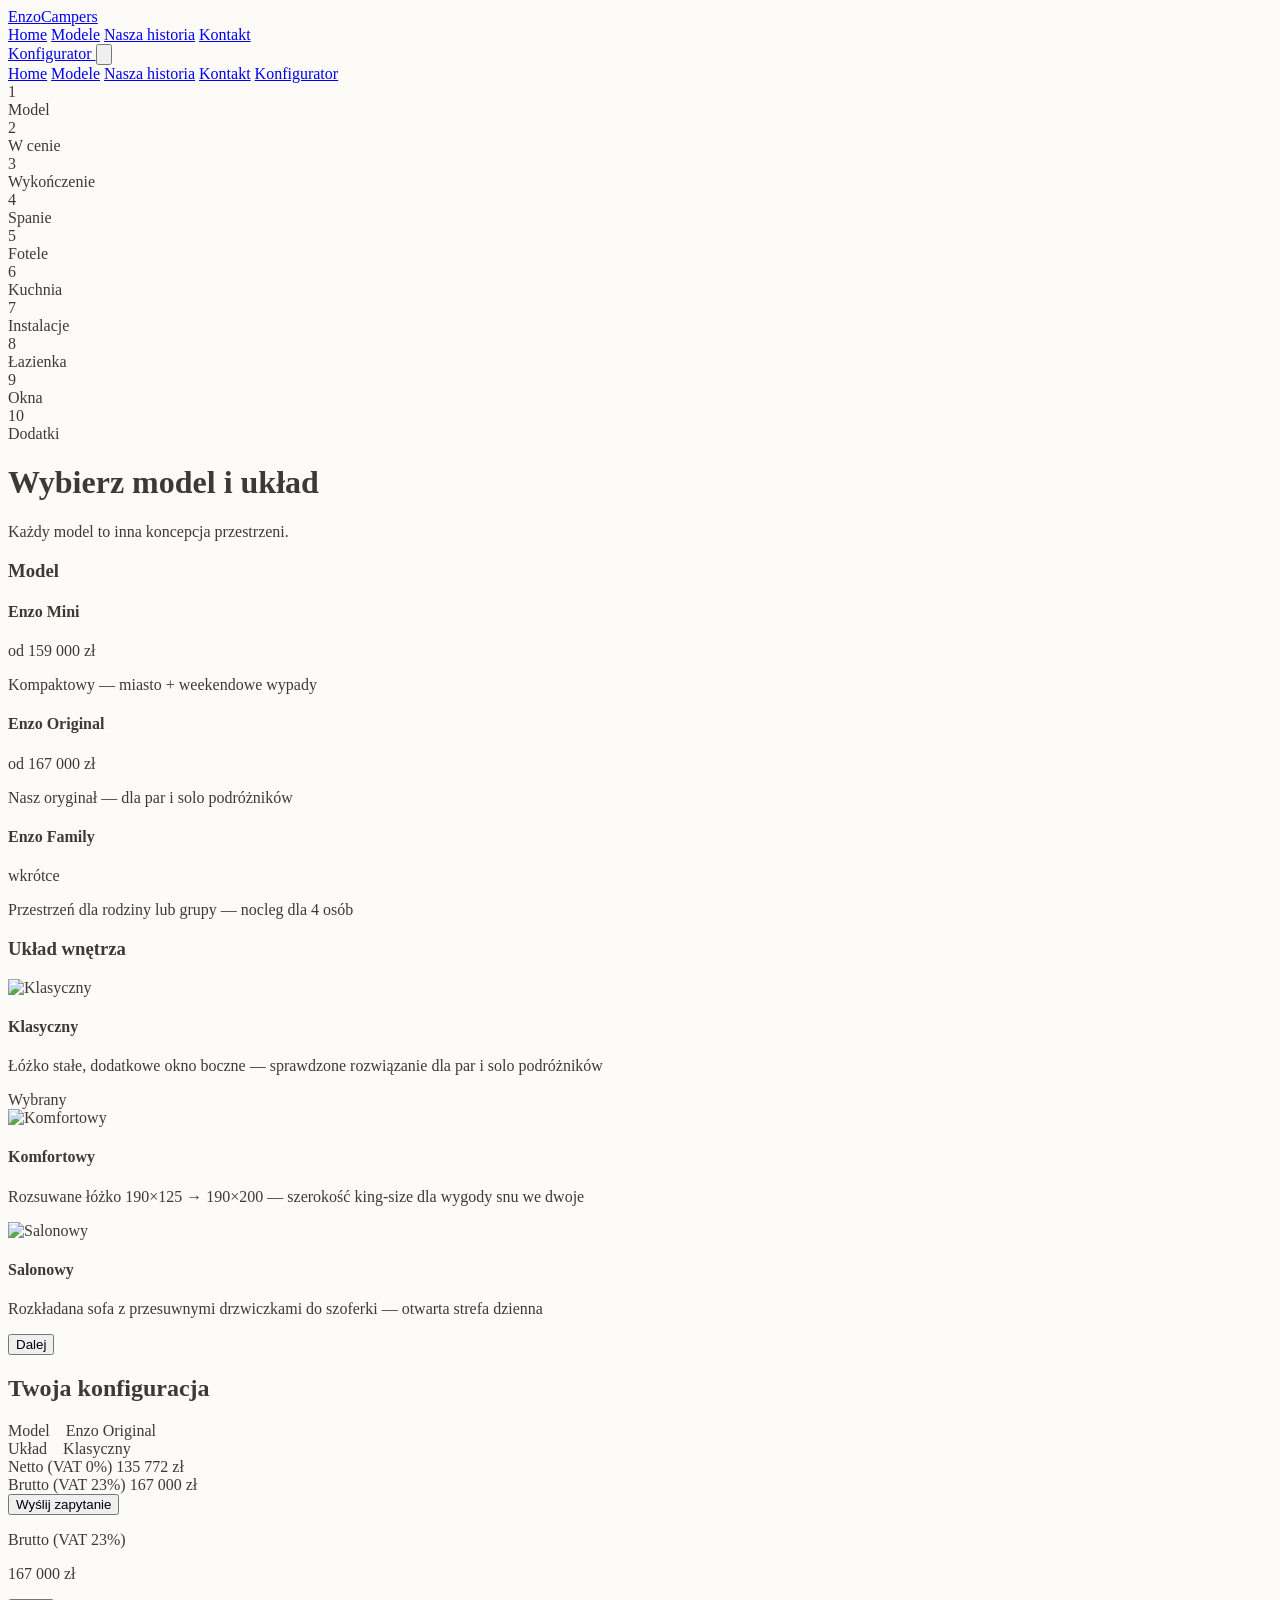
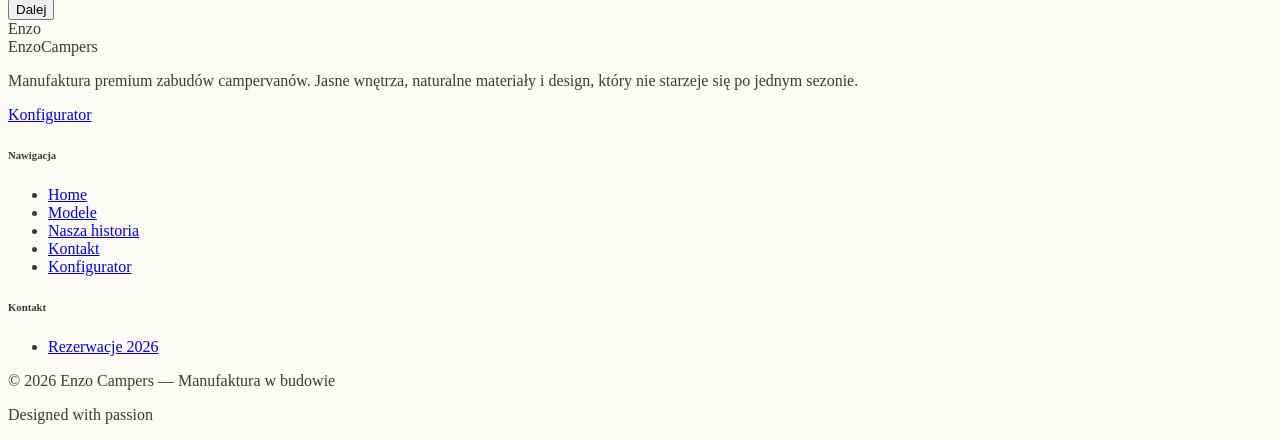
==== configurator.html @ ec0857f2 "Merge układ description into model info column, refine accessory copy Model cards restructure (model" ====
<!DOCTYPE html>
<html lang="pl">
<head>
    <meta charset="UTF-8">
    <meta name="viewport" content="width=device-width, initial-scale=1.0">
    <title>Konfigurator Enzo Campers</title>
    <script src="https://cdn.tailwindcss.com"></script>
    <link href="https://fonts.googleapis.com/css2?family=DM+Serif+Display:ital@0;1&family=Inter:wght@300;400;500&family=Cormorant+Garamond:ital,wght@0,300;0,400;1,300&display=swap" rel="stylesheet">
    <script>
        tailwind.config = {
            theme: {
                extend: {
                    fontFamily: {
                        sans: ['Inter', 'sans-serif'],
                        display: ['DM Serif Display', 'serif'],
                        serif: ['Cormorant Garamond', 'serif'],
                    },
                    colors: {
                        brand: {
                            ebony: '#3D3A36',
                            brass: '#C4A46B',
                            ivory: '#FDFBF7',
                            linen: '#F0E8DD',
                            sage: '#B5C4B1',
                            blush: '#E8CFC4',
                            peach: '#F2D9C7',
                            lavender: '#C9BDD4',
                            wood: '#7A6B5A',
                            sand: '#F5EDE3',
                            mist: '#E2D8CC',
                            white: '#FFFFFF',
                            oak: '#CBA55A',
                            walnut: '#3D3830',
                            butter: '#E8D5A3',
                            teal: '#3D9E90',
                            stone: '#D9CEB8',
                            taupe: '#998B7B',
                            cement: '#E5E0DA'
                        }
                    }
                }
            }
        }
    </script>
    <style>
        html { scroll-behavior: smooth; }
        body {
            background-color: #FDFBF7;
            color: #3D3A36;
        }
        [id^="summary-row-"] {
            gap: 1rem;
            align-items: baseline;
        }
        [id^="summary-row-"] > span:first-child {
            flex-shrink: 0;
            max-width: 9rem;
        }
        [id^="summary-row-"] > span:last-child {
            text-align: right;
        }
        .hero-gradient {
            background: radial-gradient(circle at 50% 45%, #FDFBF7 0%, #F0E8DD 100%);
        }
        ::-webkit-scrollbar { width: 6px; }
        ::-webkit-scrollbar-track { background: #FDFBF7; }
        ::-webkit-scrollbar-thumb { background: #C4A46B; border-radius: 10px; }
        .no-scrollbar::-webkit-scrollbar { display: none; }
        .no-scrollbar { -ms-overflow-style: none; scrollbar-width: none; }
        .step-transition { transition: all 0.3s ease-in-out; }

        /* Nav link animated underline */
        .nav-link { position: relative; }
        .nav-link::after {
            content: '';
            position: absolute;
            bottom: -4px;
            left: 50%;
            width: 0;
            height: 1px;
            background: #C4A46B;
            transition: width 0.3s ease, left 0.3s ease;
        }
        .nav-link:hover::after {
            width: 100%;
            left: 0;
        }

        /* Navbar scroll shrink */
        header { transition: padding 0.4s ease, background 0.4s ease, box-shadow 0.4s ease; }
        .nav-scrolled {
            padding-top: 1rem !important;
            padding-bottom: 1rem !important;
            background: rgba(253,251,247,0.97) !important;
            backdrop-filter: blur(12px);
            box-shadow: 0 4px 30px rgba(61,58,54,0.04);
        }

        /* Button shine sweep */
        .btn-shine {
            position: relative;
            overflow: hidden;
        }
        .btn-shine::before {
            content: '';
            position: absolute;
            top: 0;
            left: -100%;
            width: 100%;
            height: 100%;
            background: linear-gradient(90deg, transparent, rgba(196,164,107,0.18), transparent);
            transition: left 0.5s ease;
        }
        .btn-shine:hover::before {
            left: 100%;
        }

        /* Step content transition - enhanced */
        .step-fade-in {
            animation: stepFadeIn 0.4s cubic-bezier(.2,.8,.2,1) forwards;
        }
        @keyframes stepFadeIn {
            from { opacity: 0; transform: translateY(12px); }
            to { opacity: 1; transform: translateY(0); }
        }

        /* Option card hover effect */
        .option-card {
            transition: all 0.3s cubic-bezier(.2,.8,.2,1);
        }
        .option-card:not(.cursor-not-allowed):hover {
            transform: translateY(-3px);
            box-shadow: 0 12px 24px rgba(61,58,54,0.04);
        }

        /* Summary panel slide in */
        @keyframes slideInRight {
            from { opacity: 0; transform: translateX(20px); }
            to { opacity: 1; transform: translateX(0); }
        }
        .summary-animate {
            animation: slideInRight 0.6s cubic-bezier(.2,.8,.2,1) 0.3s both;
        }

        /* Price update pulse */
        @keyframes pricePulse {
            0% { transform: scale(1); }
            50% { transform: scale(1.05); color: #C4A46B; }
            100% { transform: scale(1); }
        }
        .price-updated {
            animation: pricePulse 0.4s ease;
        }

        /* Step indicator animation */
        .step-dot {
            transition: all 0.3s ease;
        }
    </style>
</head>
<body class="min-h-screen flex flex-col antialiased">

    <!-- Nawigacja -->
    <header class="w-full px-4 md:px-12 py-4 md:py-8 flex justify-between items-center border-b border-brand-ebony/10 sticky top-0 bg-brand-ivory/90 backdrop-blur-md z-[100]">
        <a href="index.html" class="text-2xl md:text-3xl font-display font-medium tracking-[0.2em] uppercase">
            Enzo<span class="opacity-40 font-light">Campers</span>
        </a>
        <nav class="hidden md:flex gap-12 text-[10px] tracking-[0.3em] font-medium uppercase opacity-80">
            <a href="index.html" class="nav-link hover:text-brand-brass transition-colors">Home</a>
            <a href="models.html" class="nav-link hover:text-brand-brass transition-colors">Modele</a>
            <a href="nasza-historia.html" class="nav-link hover:text-brand-brass transition-colors">Nasza historia</a>
            <a href="kontakt.html" class="nav-link hover:text-brand-brass transition-colors">Kontakt</a>
        </nav>
        <div class="flex items-center gap-4">
            <a href="configurator.html" class="hidden md:inline-block bg-brand-ivory text-brand-ebony border border-brand-mist text-[10px] tracking-[0.2em] uppercase px-8 py-4 hover:bg-brand-sand transition-all duration-300 rounded-full">
                Konfigurator
            </a>
            <button onclick="document.getElementById('mobile-menu').classList.toggle('hidden')" class="md:hidden w-10 h-10 flex items-center justify-center">
                <svg class="w-6 h-6" fill="none" stroke="currentColor" viewBox="0 0 24 24"><path stroke-linecap="round" stroke-linejoin="round" stroke-width="1.5" d="M4 6h16M4 12h16M4 18h16"/></svg>
            </button>
        </div>
    </header>
    <div id="mobile-menu" class="hidden md:hidden fixed top-[56px] left-0 w-full bg-brand-ivory/98 backdrop-blur-md border-b border-brand-ebony/10 z-[99] px-4 py-6 space-y-4">
        <a href="index.html" class="block text-sm font-medium uppercase tracking-widest py-2 hover:text-brand-brass transition-colors">Home</a>
        <a href="models.html" class="block text-sm font-medium uppercase tracking-widest py-2 hover:text-brand-brass transition-colors">Modele</a>
        <a href="nasza-historia.html" class="block text-sm font-medium uppercase tracking-widest py-2 hover:text-brand-brass transition-colors">Nasza historia</a>
        <a href="kontakt.html" class="block text-sm font-medium uppercase tracking-widest py-2 hover:text-brand-brass transition-colors">Kontakt</a>
        <a href="configurator.html" class="block text-sm font-medium uppercase tracking-widest py-3 mt-2 text-center bg-brand-brass text-white">Konfigurator</a>
    </div>

    <!-- Główna zawartość -->
    <div class="bg-brand-sand/40 flex-1">
    <main class="max-w-7xl mx-auto w-full px-4 md:px-8 py-8 md:py-16 grid grid-cols-1 lg:grid-cols-12 gap-8 lg:gap-16 pb-24 lg:pb-16">
        
        <!-- Lewa kolumna: Formularz -->
        <div class="lg:col-span-8">
            
            <!-- Wskaźniki kroków -->
            <div id="steps-header" class="flex items-center text-[11px] uppercase tracking-widest font-medium text-brand-ebony/35 mb-12 overflow-x-auto no-scrollbar pb-2 whitespace-nowrap">
                <!-- Generowane przez JS -->
            </div>

            <!-- Kontent kroku -->
            <div id="step-content" class="step-transition">
                <!-- Generowane przez JS -->
            </div>

            <!-- Przyciski nawigacji -->
            <div class="mt-12 flex gap-4">
                <button id="prevBtn" onclick="prevStep()" class="hidden border border-brand-ebony/15 text-brand-ebony px-8 py-4 text-[10px] uppercase tracking-widest font-medium hover:border-brand-brass hover:text-brand-brass transition-all rounded-full">
                    Wstecz
                </button>
                <button id="nextBtn" onclick="nextStep()" class="bg-brand-ivory hover:bg-brand-sand text-brand-ebony border border-brand-mist px-8 py-4 text-[10px] uppercase tracking-widest font-medium transition-all duration-300 flex items-center gap-2 rounded-full">
                    Dalej
                    <svg xmlns="http://www.w3.org/2000/svg" class="h-4 w-4" fill="none" viewBox="0 0 24 24" stroke="currentColor"><path stroke-linecap="round" stroke-linejoin="round" stroke-width="2" d="M17 8l4 4m0 0l-4 4m4-4H3" /></svg>
                </button>
            </div>
        </div>

        <!-- Prawa kolumna: Podsumowanie -->
        <div class="lg:col-span-4">
            <div class="bg-white p-8 border border-brand-ebony/10 sticky top-32 summary-animate rounded-2xl">
                <h2 class="text-3xl font-display uppercase mb-6">Twoja konfiguracja</h2>
                
                <div class="space-y-4 text-sm mb-6 border-b border-brand-ebony/10 pb-6">
                    <div class="flex justify-between" id="summary-row-model">
                        <span class="text-brand-ebony/60">Model</span>
                        <span class="font-medium text-brand-ebony" id="summary-model-name">-</span>
                    </div>
                    <div class="flex justify-between" id="summary-row-layout">
                        <span class="text-brand-ebony/60">Układ</span>
                        <span class="font-medium text-brand-ebony" id="summary-layout-name">-</span>
                    </div>
                    <div class="flex justify-between" id="summary-row-finish">
                        <span class="text-brand-ebony/60">Wykończenie</span>
                        <span class="font-medium text-brand-ebony" id="summary-finish-name">-</span>
                    </div>
                    <div class="flex justify-between" id="summary-row-bed">
                        <span class="text-brand-ebony/60">Spanie</span>
                        <span class="font-medium text-brand-ebony" id="summary-beds-type">-</span>
                    </div>
                    <div class="flex justify-between" id="summary-row-seat">
                        <span class="text-brand-ebony/60">Fotele</span>
                        <span class="font-medium text-brand-ebony" id="summary-seats-type">-</span>
                    </div>
                    <div class="flex justify-between" id="summary-row-countertop">
                        <span class="text-brand-ebony/60">Blat</span>
                        <span class="font-medium text-brand-ebony" id="summary-countertop-type">-</span>
                    </div>
                    <div class="flex justify-between" id="summary-row-kitchen">
                        <span class="text-brand-ebony/60">Płyta</span>
                        <span class="font-medium text-brand-ebony" id="summary-kitchen-type">-</span>
                    </div>
                    <div class="flex justify-between" id="summary-row-oven">
                        <span class="text-brand-ebony/60">Piekarnik</span>
                        <span class="font-medium text-brand-ebony" id="summary-oven-type">-</span>
                    </div>
                    <div class="flex justify-between" id="summary-row-battery">
                        <span class="text-brand-ebony/60">Akumulator</span>
                        <span class="font-medium text-brand-ebony" id="summary-battery-type">-</span>
                    </div>
                    <div class="flex justify-between" id="summary-row-inverter">
                        <span class="text-brand-ebony/60">Przetwornica</span>
                        <span class="font-medium text-brand-ebony" id="summary-inverter-type">-</span>
                    </div>
                    <div class="flex justify-between" id="summary-row-monitoring">
                        <span class="text-brand-ebony/60">Monitoring</span>
                        <span class="font-medium text-brand-ebony" id="summary-monitoring-type">-</span>
                    </div>
                    <div class="flex justify-between" id="summary-row-solar">
                        <span class="text-brand-ebony/60">Solar</span>
                        <span class="font-medium text-brand-ebony" id="summary-solar-type">-</span>
                    </div>
                    <div class="flex justify-between" id="summary-row-heating">
                        <span class="text-brand-ebony/60">Ogrzewanie</span>
                        <span class="font-medium text-brand-ebony" id="summary-heating-type">-</span>
                    </div>
                    <div class="flex justify-between" id="summary-row-gas">
                        <span class="text-brand-ebony/60">Instalacja gazowa</span>
                        <span class="font-medium text-brand-ebony" id="summary-gas-type">-</span>
                    </div>
                    <div class="flex justify-between" id="summary-row-bathroom-finish">
                        <span class="text-brand-ebony/60">Wykończenie łazienki</span>
                        <span class="font-medium text-brand-ebony" id="summary-bathroom-finish-type">-</span>
                    </div>
                    <div class="flex justify-between" id="summary-row-toilet">
                        <span class="text-brand-ebony/60">Toaleta</span>
                        <span class="font-medium text-brand-ebony" id="summary-toilet-type">-</span>
                    </div>
                    <div class="flex justify-between" id="summary-row-shower">
                        <span class="text-brand-ebony/60">Prysznic</span>
                        <span class="font-medium text-brand-ebony" id="summary-shower-type">-</span>
                    </div>
                    <div class="flex justify-between" id="summary-row-window">
                        <span class="text-brand-ebony/60">Okna</span>
                        <span class="font-medium text-brand-ebony" id="summary-window-type">-</span>
                    </div>
                    <div class="flex justify-between" id="summary-row-sidestep">
                        <span class="text-brand-ebony/60">Stopień boczny</span>
                        <span class="font-medium text-brand-ebony" id="summary-sidestep-type">-</span>
                    </div>
                    <div class="flex justify-between" id="summary-row-roofterrace">
                        <span class="text-brand-ebony/60">Taras dachowy</span>
                        <span class="font-medium text-brand-ebony" id="summary-roofterrace-type">-</span>
                    </div>
                </div>

                <div class="space-y-3 mb-8">
                    <div class="flex justify-between text-sm">
                        <span class="text-brand-ebony/60">Netto (VAT 0%)</span>
                        <span class="font-medium text-brand-ebony" id="summary-netto">0 zł</span>
                    </div>
                    <div class="flex justify-between text-lg font-bold text-brand-brass">
                        <span>Brutto (VAT 23%)</span>
                        <span id="summary-brutto">0 zł</span>
                    </div>
                </div>

                <button onclick="alert('Dziękujemy! Otrzymaliśmy Twoją konfigurację.')" class="btn-shine w-full bg-brand-ivory hover:bg-brand-sand text-brand-ebony border border-brand-mist py-4 text-[10px] uppercase tracking-widest font-medium transition-all duration-300 rounded-full">
                    Wyślij zapytanie
                </button>
            </div>
        </div>

    </main>
    </div>

    <!-- Mobilny pasek ceny -->
    <div class="lg:hidden fixed bottom-0 left-0 w-full bg-white border-t border-brand-ebony/10 px-4 py-3 flex justify-between items-center z-50 rounded-t-2xl">
        <div>
            <p class="text-[9px] uppercase tracking-widest text-brand-ebony/50">Brutto (VAT 23%)</p>
            <p class="font-display text-xl text-brand-brass" id="mobile-brutto">0 zł</p>
        </div>
        <button id="mobileActionBtn" onclick="mobileAction()" class="btn-shine bg-brand-brass text-brand-ebony px-6 py-3 text-[9px] uppercase tracking-widest font-bold rounded-full">
            Dalej
        </button>
    </div>

    <footer class="bg-brand-sage/30 text-brand-ebony py-12 md:py-24 px-6 md:px-12 relative overflow-hidden">
        <div class="absolute inset-0 opacity-[0.03]">
            <div class="absolute bottom-0 right-0 font-display text-[18vw] uppercase select-none leading-none translate-x-[10%] translate-y-[20%]">Enzo</div>
        </div>
        <div class="max-w-7xl mx-auto relative z-10">
            <div class="grid grid-cols-1 md:grid-cols-12 gap-8 md:gap-16 pb-10 md:pb-16 border-b border-brand-ebony/10">
                <div class="md:col-span-5">
                    <div class="text-4xl font-display font-medium tracking-[0.15em] uppercase mb-6">Enzo<span class="opacity-30 font-light">Campers</span></div>
                    <p class="text-sm text-brand-ebony/50 font-light leading-relaxed max-w-sm mb-8">
                        Manufaktura premium zabudów campervanów. Jasne wnętrza, naturalne materiały i design, który nie starzeje się po jednym sezonie.
                    </p>
                    <a href="configurator.html" class="btn-shine inline-block bg-brand-brass text-brand-ebony px-8 py-3 text-[10px] uppercase tracking-[0.2em] font-bold hover:bg-brand-brass/85 transition-all">
                        Konfigurator
                    </a>
                </div>
                <div class="md:col-span-3 md:col-start-7">
                    <h6 class="text-[10px] font-bold uppercase tracking-[0.3em] mb-8 text-brand-brass">Nawigacja</h6>
                    <ul class="space-y-4 text-sm font-light">
                        <li><a href="index.html" class="text-brand-ebony/60 hover:text-brand-brass transition-colors">Home</a></li>
                        <li><a href="models.html" class="text-brand-ebony/60 hover:text-brand-brass transition-colors">Modele</a></li>
                        <li><a href="nasza-historia.html" class="text-brand-ebony/60 hover:text-brand-brass transition-colors">Nasza historia</a></li>
                        <li><a href="kontakt.html" class="text-brand-ebony/60 hover:text-brand-brass transition-colors">Kontakt</a></li>
                        <li><a href="configurator.html" class="text-brand-ebony/60 hover:text-brand-brass transition-colors">Konfigurator</a></li>
                    </ul>
                </div>
                <div class="md:col-span-3">
                    <h6 class="text-[10px] font-bold uppercase tracking-[0.3em] mb-8 text-brand-brass">Kontakt</h6>
                    <ul class="space-y-4 text-sm font-light">
                        <li><a href="configurator.html" class="text-brand-ebony/60 hover:text-brand-brass transition-colors">Rezerwacje 2026</a></li>
                    </ul>
                </div>
            </div>
            <div class="flex flex-col md:flex-row justify-between items-center pt-10 gap-4">
                <p class="text-[10px] uppercase tracking-[0.3em] text-brand-ebony/30">&copy; 2026 Enzo Campers — Manufaktura w budowie</p>
                <p class="text-[10px] uppercase tracking-[0.3em] text-brand-ebony/20">Designed with passion</p>
            </div>
        </div>
    </footer>

    <script>
        const steps = [
            { id: 1, name: 'Model' },
            { id: 2, name: 'W cenie' },
            { id: 3, name: 'Wykończenie' },
            { id: 4, name: 'Spanie' },
            { id: 5, name: 'Fotele' },
            { id: 6, name: 'Kuchnia' },
            { id: 7, name: 'Instalacje' },
            { id: 8, name: 'Łazienka' },
            { id: 9, name: 'Okna' },
            { id: 10, name: 'Dodatki' }
        ];

        const configData = {
            models: [
                { id: 'mini', name: 'Enzo Mini', price: 159000, available: true, desc: 'Kompaktowy — miasto + weekendowe wypady' },
                { id: 'original', name: 'Enzo Original', price: 167000, available: true, desc: 'Nasz oryginał — dla par i solo podróżników' },
                { id: 'family', name: 'Enzo Family', price: 199000, available: false, desc: 'Przestrzeń dla rodziny lub grupy — nocleg dla 4 osób' }
            ],
            layouts: {
                original: [
                    { id: 'original-a', name: 'Klasyczny', desc: 'Łóżko stałe, dodatkowe okno boczne — sprawdzone rozwiązanie dla par i solo podróżników', img: 'https://placehold.co/600x400/F5EDE3/3D3A36?text=Original+A',
                      sleepingTitle: 'Łóżko stałe 190×125',
                      sleepingDesc: 'Stałe łóżko z tyłu vana. Pod stelażem miejsce bagażowe. Sprawdzone rozwiązanie dla pary lub solo — bez konieczności rozkładania na noc.',
                      seats: {
                          mode: 'choice',
                          factory: {
                              title: 'Oryginalne — 1 fotel + ławka (3 miejsca)',
                              desc: 'Oryginalny fotel kierowcy plus ławka dla 2 pasażerów. Konfiguracja seryjna, 3 miejsca do jazdy.'
                          },
                          premium: {
                              title: 'Premium — 2 fotele (2 miejsca)',
                              desc: 'Wyjmujemy ławkę i wstawiamy fotel Premium. Fotel kierowcy + fotel pasażera z pięknym wykończeniem. 2 miejsca do jazdy.',
                              price: 7000
                          }
                      } },
                    { id: 'original-b', name: 'Komfortowy', desc: 'Rozsuwane łóżko 190×125 → 190×200 — szerokość king-size dla wygody snu we dwoje', img: 'https://placehold.co/600x400/F5EDE3/3D3A36?text=Original+B',
                      sleepingTitle: 'Rozsuwane łóżko 190×125 → 190×200',
                      sleepingDesc: 'W dzień zwężone do 125 cm — więcej miejsca w środku vana. Na noc rozsuwane do 200 cm — szerokość king-size dla wygody snu we dwoje.',
                      seats: {
                          mode: 'choice',
                          factory: {
                              title: 'Oryginalne — 1 fotel + ławka (3 miejsca)',
                              desc: 'Oryginalny fotel kierowcy plus ławka dla 2 pasażerów. Konfiguracja seryjna, 3 miejsca do jazdy.'
                          },
                          premium: {
                              title: 'Premium — 2 fotele (2 miejsca)',
                              desc: 'Wyjmujemy ławkę i wstawiamy fotel Premium. Fotel kierowcy + fotel pasażera z pięknym wykończeniem. 2 miejsca do jazdy.',
                              price: 7000
                          }
                      } },
                    { id: 'original-c', name: 'Salonowy', desc: 'Rozkładana sofa z przesuwnymi drzwiczkami do szoferki — otwarta strefa dzienna', img: 'https://placehold.co/600x400/F5EDE3/3D3A36?text=Original+C',
                      sleepingTitle: 'Sofa-łóżko rozkładana',
                      sleepingDesc: 'W dzień sofa z jadalnią, na noc rozkłada się w łóżko. Otwarta strefa dzienna dzięki przesuwnym drzwiczkom do szoferki.',
                      seats: {
                          mode: 'fixed',
                          title: '2 fotele obracane (2 miejsca)',
                          desc: 'Ze względu na przesuwne drzwiczki do szoferki — 2 fotele obracane z pięknym wykończeniem. Otwarta strefa dzienna, bez opcji ławki.'
                      } }
                ],
                family: [
                    { id: 'family-a', name: 'Rodzinny', desc: 'Obracane fotele kabiny + 2 dodatkowe z pasami, sofa ze stolikiem → łóżko na noc, dachowy namiot z materacem — sypiają 4 osoby', img: 'https://placehold.co/600x400/F5EDE3/3D3A36?text=Family+Rodzinny',
                      sleepingTitle: 'Sofa-łóżko + dachowy namiot (4 osoby)',
                      sleepingDesc: 'Wewnątrz: sofa ze stolikiem → łóżko dwuosobowe na noc. Na dachu: otwierany namiot z materacem dla 2 osób. Łącznie 4 miejsca do spania.',
                      seats: {
                          mode: 'fixed',
                          title: '2 obracane + 2 pasażerskie (4 miejsca)',
                          desc: '2 fotele obracane w kabinie z pięknym wykończeniem + 2 dodatkowe fotele pasażerskie z pasami w części hotelowej. Łącznie 4 miejsca do jazdy.'
                      } }
                ],
                mini: [
                    { id: 'mini-a', name: 'Kompakt', desc: 'Sofa-łóżko + otwarta strefa dzienna z przejściem do szoferki — optymalny rozkład na krótszej bazie L2H2', img: 'https://placehold.co/600x400/F5EDE3/3D3A36?text=Mini+Kompakt',
                      sleepingTitle: 'Sofa-łóżko rozkładana',
                      sleepingDesc: 'W dzień sofa z jadalnią, na noc rozkłada się w łóżko. Kompaktowa konfiguracja dobrze wykorzystująca krótszą bazę vana.',
                      seats: {
                          mode: 'fixed',
                          title: '2 fotele obracane (2 miejsca)',
                          desc: 'Ze względu na przejście z szoferki do części hotelowej — 2 fotele obracane z pięknym wykończeniem. Otwarta strefa dzienna.'
                      } }
                ]
            },
            finishes: [
                { id: 'standard', name: 'Standardowe', price: 0, available: true, label: '(w cenie)',
                  features: [
                      'Blat laminowany HPL 15mm',
                      'Kran ścienny i zlewozmywak nakładany',
                      'Łazienka: ściany malowane + główna ściana z płyty wieloformatowej, toaleta kompostująca Trelino Timber M',
                      'LiFePO4 200Ah + Multiplus 1600VA',
                      'MPPT 30 + Orion XS 50A + Smart Shunt',
                      'Panele solarne 220W',
                      'Ogrzewanie Autoterm Air 2D + Comfort Control',
                      'Bojler gazowy Truma BGF 10',
                      'Butla GasBank Duo 11 kg (lekka stal) + reduktor GOK DriveOne',
                      'Płyta gazowa Thetford Topline 922',
                      'Wskaźniki wody Votronic (czysta + brudna)',
                      'Zewnętrzna lampa LED wejściowa',
                      'Zewnętrzne gniazdo 230V CEE'
                  ] },
                { id: 'luxury', name: 'Luksusowe', price: 0, available: true, label: 'zestaw premium',
                  features: [
                      'Blat kompaktowy HPL 12mm',
                      'Kran ścienny i zlewozmywak podwieszany',
                      'Łazienka: mikrocement (brodzik + 3 ściany) + główna ściana z płyty wieloformatowej, toaleta kompostująca Trelino Timber M',
                      'LiFePO4 400Ah + Multiplus 3000VA',
                      'MPPT 50 + Orion XS 50A + Victron Lynx Distributor',
                      'Panele solarne 440W',
                      'Truma Combi D4 (grzanie + ciepła woda)',
                      'Butla GasBank Duo 11 kg (kompozyt) + reduktor GOK DriveOne',
                      'Płyta gazowa pod szkłem Dynaxo DynaCook X2 mini',
                      'Piekarnik Thetford Duplex',
                      'Monitoring Victron Cerbo GX + GX Touch 50 (baterie, panele, poziomy wody)',
                      'Zewnętrzna lampa LED wejściowa',
                      'Zewnętrzne gniazdo 230V CEE'
                  ] }
            ],
            kitchens: [
                { id: 'thetford', name: 'Płyta gazowa Thetford Topline 922', price: 0, available: true, label: '(w cenie)' },
                { id: 'dynacook', name: 'Płyta gazowa pod szkłem Dynaxo DynaCook X2 mini', price: 3000, available: true, label: '(+ 3 000 zł)' },
                { id: 'induction', name: 'Płyta indukcyjna Dometic CVI1525 (2 palniki, bez gazu)', price: 1500, available: true, label: '(+ 1 500 zł)' }
            ],
            ovens: [
                { id: 'none', name: 'Bez piekarnika', price: 0, available: true, label: '(w cenie)' },
                { id: 'thetford_duplex', name: 'Piekarnik Thetford Duplex', price: 4000, available: true, label: '(+ 4 000 zł)' }
            ],
            countertops: [
                { id: 'standard', name: 'Blat laminat 15mm + zlewozmywak nakładany od góry', price: 0, available: true, label: '(w cenie)' },
                { id: 'slimline', name: 'Blat kompaktowy HPL 12mm + zlewozmywak podwieszany', price: 2500, available: true, label: '(+ 2 500 zł)' }
            ],
            batteries: [
                { id: '200ah', name: 'LiFePO4 200Ah', price: 0, available: true, label: '(w cenie)',
                  desc: 'Wystarczająca pojemność do codziennego użytku: oświetlenie LED, ładowarki, lodówka, wentylacja, wodne pompy. W komplecie Smart Shunt (monitor stanu baterii) i Orion XS 50A (ładowanie z alternatora podczas jazdy).' },
                { id: '400ah', name: 'LiFePO4 400Ah', price: 5500, available: true, label: '(+ 5 500 zł)',
                  desc: 'Dwukrotnie większa pojemność. Niezbędna przy płycie indukcyjnej i dłuższych postojach bez ładowania zewnętrznego. W komplecie Smart Shunt, Orion XS 50A oraz Victron Lynx Distributor (centralny rozdzielacz mocy).' }
            ],
            inverters: [
                { id: 'mp1600', name: 'Victron Multiplus 1600VA', price: 0, available: true, label: '(w cenie)',
                  desc: 'Przetwornica napięcia z ładowarką 1600VA. Zasili typowe urządzenia 230V: telefon, laptop, kawiarka, mała mikrofalówka.' },
                { id: 'mp3000', name: 'Victron Multiplus 3000VA', price: 3500, available: true, label: '(+ 3 500 zł)',
                  desc: 'Przetwornica napięcia z ładowarką 3000VA. Do większych obciążeń: płyta indukcyjna, mikrofalówka, suszarka do włosów. Wymagana przy indukcji.' }
            ],
            monitoring: [
                { id: 'votronic', name: 'Wskaźniki Votronic', price: 0, available: true, label: '(w cenie)',
                  desc: 'Analogowe wskaźniki na panelu w środku vana: poziom wody czystej i poziom wody szarej. Sprawdzona klasyka.' },
                { id: 'cerbo', name: 'Victron Cerbo GX + GX Touch 50', price: 3500, available: true, label: '(+ 3 500 zł)',
                  desc: 'Ekran dotykowy 5" z pełnym monitoringiem: baterie, panele solarne, poziomy wody, ogrzewanie w jednym miejscu. Zdalny podgląd z telefonu przez Victron VRM. Zastępuje wskaźniki Votronic.' }
            ],
            solar: [
                { id: 'solar220', name: 'Panele solarne 220W', price: 0, available: true, label: '(w cenie)',
                  desc: 'Wystarczające na doładowanie baterii w słoneczne dni. W komplecie regulator ładowania Victron MPPT 30A.' },
                { id: 'solar440', name: 'Panele solarne 440W', price: 3000, available: true, label: '(+ 3 000 zł)',
                  desc: 'Dwukrotnie więcej mocy solarnej — szybsze ładowanie, wystarczające także w chmurne dni i zimą. W komplecie regulator Victron MPPT 50A.' }
            ],
            heating: [
                { id: 'none', name: 'Bez ogrzewania postojowego + bojler Truma BGF 10', price: -2500, available: true, label: '(- 2 500 zł)',
                  desc: 'Tylko bojler gazowy Truma BGF 10 do ciepłej wody, bez nagrzewnicy powietrza. Rozwiązanie dla klientów jeżdżących wyłącznie w cieplejszej porze roku lub w ciepłych krajach. Uwaga: dodanie ogrzewania później to znacznie droższa instalacja niż od razu.' },
                { id: 'autoterm', name: 'Autoterm Air 2D + bojler Truma BGF 10', price: 0, available: true, label: '(w cenie)',
                  desc: 'Nagrzewnica powietrza Autoterm Air 2D z panelem Comfort Control (grzanie wnętrza) + bojler gazowy Truma BGF 10 (ciepła woda). Klasyczna konfiguracja z instalacją gazową — komfort całoroczny.' },
                { id: 'combi', name: 'Truma Combi D4 diesel', price: 6000, available: true, label: '(+ 6 000 zł)',
                  desc: 'Grzanie wnętrza i ciepła woda w jednym urządzeniu na olej napędowy. Bez instalacji gazowej. Wymagane przy konfiguracji z płytą indukcyjną.' }
            ],
            gas: [
                { id: 'steel', name: 'Butla GasBank Duo 11 kg (lekka stal) + reduktor GOK DriveOne', price: 0, available: true, label: '(w cenie)',
                  desc: 'Sprawdzona butla stalowa 11 kg z ergonomicznym uchwytem. Reduktor GOK DriveOne z systemem EFV (odcięcie przy nadmiernym przepływie) oraz czujnikiem wstrząsu — bezpieczne zasilanie podczas jazdy.' },
                { id: 'composite', name: 'Butla GasBank Duo 11 kg (kompozyt) + reduktor GOK DriveOne', price: 800, available: true, label: '(+ 800 zł)',
                  desc: 'Butla kompozytowa 11 kg — o połowę lżejsza od stalowej (pełna ~14 kg vs ~24 kg). Odporna na korozję. Ten sam reduktor GOK DriveOne z EFV i czujnikiem wstrząsu.' },
                { id: 'none', name: 'Brak instalacji gazowej', price: 0, available: true, label: '(w cenie)',
                  desc: 'Konfiguracja bez butli i reduktora — ustawiana automatycznie przy wyborze płyty indukcyjnej (grzanie + ciepła woda z Truma Combi D4 na diesel).' }
            ],
            toilets: [
                { id: 'trelino', name: 'Toaleta kompostująca Trelino Timber M', price: 0, available: true, label: '(w cenie)',
                  desc: 'Kompaktowa, bezzapachowa toaleta kompostująca zamontowana na wysuwanej szufladzie w łazience — chowana pod wysokość szafki gdy nieużywana. Bez wody i chemii, kompostowalne wkłady, drewniana obudowa z certyfikowanego materiału FSC.' }
            ],
            bathroomFinishes: [
                { id: 'standard', name: 'Ściany malowane + główna ściana z płyty wieloformatowej', price: 0, available: true, label: '(w cenie)',
                  desc: 'Trwałe malowanie ścian w wybranym kolorze oraz jedna ściana główna w płycie wieloformatowej z wybranym wzorem. Klasyczna, czysta estetyka.' },
                { id: 'mikro_mix', name: 'Mikrocement (brodzik + 3 ściany) + główna ściana z płyty wieloformatowej', price: 2500, available: true, label: '(+ 2 500 zł)',
                  desc: 'Ciągła, hydrofobowa powłoka z mikrocementu na brodziku i trzech ścianach — spójne, monolityczne wykończenie bez fug. Główna ściana z płyty wieloformatowej stanowi charakterny akcent designu.' },
                { id: 'mikro_full', name: 'Mikrocement w całej łazience', price: 3500, available: true, label: '(+ 3 500 zł)',
                  desc: 'Pełne wykończenie mikrocementem — brodzik, wszystkie ściany, sufit. Bezszwowa powierzchnia, minimalistyczna estetyka gabinet-spa. Brak fug do szorowania — utrzymanie sprowadza się do przetarcia ściereczką, jak zwykły blat kuchenny.' }
            ],
            showers: [
                { id: 'both', name: 'Prysznic wewnętrzny + zewnętrzny', price: 0, available: true, label: '(w cenie)',
                  desc: 'Wewnątrz: prysznic z brodzikiem w zabudowanej łazience. Na zewnątrz: prysznic zewnętrzny do spłukiwania piasku, mycia rowerów, sprzątania po plaży. Oba systemy w standardzie.' }
            ],
            windows: [
                { id: 'standard', name: 'Standardowy pakiet okien', price: 0, available: true, label: '(w cenie)',
                  desc: 'Duże okno w drzwiach bocznych Polyblend 985×465 mm, okno dachowe Polyblend 700×500 mm oraz wentylator dachowy Plus Fan 4.0. Wszystkie okna z moskitierą i roletą.' },
                { id: 'rear-extra', name: 'Standard + para okien w drzwiach tylnych', price: 4300, available: true, label: '(+ 4 300 zł)',
                  desc: 'Standardowy pakiet plus dwa dodatkowe okna Polyblend 490×500 mm w drzwiach tylnych (z moskitierą i roletą). Pełna wentylacja krzyżowa i naturalne światło z tyłu vana podczas postoju.' }
            ],
            sidestep: [
                { id: 'none', name: 'Bez stopnia bocznego', price: 0, available: true, label: '(w cenie)',
                  desc: 'Van bez elektrycznego stopnia — wejście bezpośrednio z ziemi.' },
                { id: 'polyblend_700', name: 'Stopień boczny wysuwany elektrycznie Polyblend 700mm', price: 2900, available: true, label: '(+ 2 900 zł)',
                  desc: 'Największa dostępna platforma (700mm) w kolorze czarnym. Wysuwana i chowana elektrycznie za pomocą przycisku. Ergonomiczne wejście do vana — szczególnie wartościowe dla dzieci, seniorów lub przy załadunku bagażu.' }
            ],
            roofterrace: [
                { id: 'none', name: 'Bez tarasu dachowego', price: 0, available: true, label: '(w cenie)',
                  desc: 'Van bez platformy na dachu.' },
                { id: 'standard', name: 'Taras dachowy', price: 3500, available: true, label: '(+ 3 500 zł)',
                  desc: 'Platforma zamontowana na dachu vana. Miejsce na poranek z kawą, wieczorny relaks czy obserwację gwiazd. Konstrukcja odporna na warunki atmosferyczne.' }
            ]
        };

        let currentStep = 1;
        let selection = {
            model: 'original',
            layout: 'original-a',
            finish: 'standard',
            seat: 'factory',
            kitchen: 'thetford',
            oven: 'none',
            countertop: 'standard',
            battery: '200ah',
            inverter: 'mp1600',
            monitoring: 'votronic',
            solar: 'solar220',
            heating: 'autoterm',
            gas: 'steel',
            toilet: 'trelino',
            bathroomFinish: 'standard',
            shower: 'both',
            window: 'standard',
            sidestep: 'none',
            roofterrace: 'none'
        };

        const luxuryPresets = {
            seat: 'premium',
            kitchen: 'dynacook',
            oven: 'thetford_duplex',
            countertop: 'slimline',
            battery: '400ah',
            inverter: 'mp3000',
            monitoring: 'cerbo',
            solar: 'solar440',
            heating: 'combi',
            gas: 'composite',
            toilet: 'trelino',
            bathroomFinish: 'mikro_mix',
            window: 'rear-extra',
            sidestep: 'polyblend_700',
            roofterrace: 'standard'
        };

        const standardPresets = {
            seat: 'factory',
            kitchen: 'thetford',
            oven: 'none',
            countertop: 'standard',
            battery: '200ah',
            inverter: 'mp1600',
            monitoring: 'votronic',
            solar: 'solar220',
            heating: 'autoterm',
            gas: 'steel',
            toilet: 'trelino',
            bathroomFinish: 'standard',
            shower: 'both',
            window: 'standard',
            sidestep: 'none',
            roofterrace: 'none'
        };

        const applyPresets = (presets) => {
            Object.keys(presets).forEach(key => {
                selection[key] = presets[key];
            });
        };

        const formatPrice = (price) => {
            return new Intl.NumberFormat('pl-PL', {
                style: 'currency',
                currency: 'PLN',
                maximumFractionDigits: 0
            }).format(price);
        };

        const nextStep = () => {
            if (currentStep < steps.length) { currentStep++; render(true); }
            else { sendInquiry(); }
        };
        const prevStep = () => { if (currentStep > 1) { currentStep--; render(true); } };
        const sendInquiry = () => alert('Dziękujemy! Otrzymaliśmy Twoją konfigurację.');
        window.mobileAction = () => {
            if (currentStep === steps.length) sendInquiry();
            else nextStep();
        };

        window.selectOption = (category, id) => {
            const oldKitchen = selection.kitchen;

            if (category === 'model' && id !== selection.model) {
                selection.model = id;
                const layouts = configData.layouts[id];
                selection.layout = layouts[0].id;
            } else if (category === 'finish' && id !== selection.finish) {
                selection.finish = id;
                if (id === 'luxury') applyPresets(luxuryPresets);
                else applyPresets(standardPresets);
            } else {
                selection[category] = id;
            }

            // Cascade INTO indukcja: konfiguracja bez gazu
            if (category === 'kitchen' && selection.kitchen === 'induction') {
                selection.battery = '400ah';
                selection.inverter = 'mp3000';
                selection.oven = 'none';
                selection.heating = 'combi';
                selection.gas = 'none';
            }
            // Cascade OUT of indukcja: powrót do presetu pakietu (aby cena wróciła)
            else if (category === 'kitchen' && oldKitchen === 'induction' && selection.kitchen !== 'induction') {
                const preset = selection.finish === 'luxury' ? luxuryPresets : standardPresets;
                selection.battery = preset.battery;
                selection.inverter = preset.inverter;
                selection.oven = preset.oven;
                selection.heating = preset.heating;
                selection.gas = preset.gas;
            }

            renderStepContent();
            renderSummary();
        };

        const isContextuallyDisabled = (category, itemId) => {
            if (selection.kitchen === 'induction') {
                if (category === 'battery' && itemId === '200ah') return true;
                if (category === 'inverter' && itemId === 'mp1600') return true;
                if (category === 'oven' && itemId === 'thetford_duplex') return true;
                if (category === 'heating' && (itemId === 'autoterm' || itemId === 'none')) return true;
                if (category === 'gas' && itemId !== 'none') return true;
            } else {
                if (category === 'gas' && itemId === 'none') return true;
            }
            return false;
        };

        const renderHeader = () => {
            const header = document.getElementById('steps-header');
            header.innerHTML = steps.map((step, index) => {
                const isActive = step.id === currentStep;
                const isPast = step.id < currentStep;
                return `
                    <div class="flex items-center ${isActive ? 'text-brand-ebony' : isPast ? 'text-brand-ebony/70' : 'text-brand-ebony/30'} shrink-0 cursor-pointer hover:text-brand-brass transition-colors" onclick="goToStep(${step.id})"${isActive ? ' id="active-step"' : ''}>
                        <div class="w-7 h-7 rounded-full ${isActive ? 'bg-brand-sand text-brand-ebony border border-brand-mist' : isPast ? 'bg-brand-brass text-brand-ivory' : 'border border-brand-ebony/20'} flex items-center justify-center mr-2 text-xs">
                            ${isPast ? '✓' : step.id}
                        </div>
                        <span>${step.name}</span>
                    </div>
                    ${index < steps.length - 1 ? '<div class="w-10 h-px bg-brand-ebony/15 mx-3 shrink-0"></div>' : ''}
                `;
            }).join('');

            const container = document.getElementById('steps-header');
            const activeEl = document.getElementById('active-step');
            if (activeEl && container) {
                const containerRect = container.getBoundingClientRect();
                const activeRect = activeEl.getBoundingClientRect();
                const targetLeft = container.scrollLeft + (activeRect.left - containerRect.left) - (containerRect.width - activeRect.width) / 2;
                container.scrollTo({ left: Math.max(0, targetLeft), behavior: 'smooth' });
            }
        };

        window.goToStep = (id) => {
            if (id >= 1 && id <= steps.length && id !== currentStep) {
                currentStep = id;
                render(true);
            }
        };

        const renderStepContent = () => {
            const content = document.getElementById('step-content');

            if (currentStep === 1) {
                // Model cards
                const modelCards = configData.models.map(m => {
                    const isActive = selection.model === m.id;
                    const isDisabled = !m.available;
                    return `
                        <div class="option-card border rounded-xl ${isDisabled ? 'border-brand-ebony/10 opacity-50 cursor-not-allowed' : isActive ? 'border-brand-brass bg-brand-linen/50 cursor-pointer' : 'border-brand-ebony/15 hover:border-brand-brass cursor-pointer'} p-6 transition-all duration-200" ${isDisabled ? '' : `onclick="selectOption('model', '${m.id}')"`}>
                            <div class="flex items-start justify-between mb-2">
                                <h4 class="font-display text-xl uppercase tracking-wide">${m.name}</h4>
                                <span class="text-xs ${isDisabled ? 'text-brand-ebony/40 italic' : isActive ? 'text-brand-brass' : 'text-brand-ebony/40'}">${isDisabled ? 'wkrótce' : 'od ' + formatPrice(m.price)}</span>
                            </div>
                            <p class="text-sm text-brand-ebony/60 font-light">${m.desc}</p>
                        </div>
                    `;
                }).join('');

                // Layout cards for selected model
                const layouts = configData.layouts[selection.model] || [];
                const isSingle = layouts.length === 1;
                if (isSingle && selection.layout !== layouts[0].id) {
                    selection.layout = layouts[0].id;
                }
                const layoutCards = layouts.map(l => {
                    const isActive = selection.layout === l.id;
                    return `
                        <div class="option-card border rounded-xl ${isActive ? 'border-brand-brass bg-brand-linen/50' : 'border-brand-ebony/15 hover:border-brand-brass'} cursor-pointer transition-all duration-200 overflow-hidden" onclick="selectOption('layout', '${l.id}')">
                            <div class="aspect-[3/2] bg-brand-sand/30 overflow-hidden">
                                <img src="${l.img}" alt="${l.name}" class="w-full h-full object-cover">
                            </div>
                            <div class="p-5">
                                <h4 class="font-display text-base md:text-lg uppercase tracking-wide mb-1">${l.name}</h4>
                                <p class="text-sm text-brand-ebony/60 font-light">${l.desc}</p>
                                ${isActive ? '<div class="mt-3 text-[10px] uppercase tracking-widest text-brand-brass font-bold">Wybrany</div>' : ''}
                            </div>
                        </div>
                    `;
                }).join('');

                const layoutColClass = 'md:grid-cols-3';

                content.innerHTML = `
                    <h1 class="text-3xl md:text-5xl font-display uppercase tracking-tight mb-3">Wybierz model i układ</h1>
                    <p class="text-brand-ebony/60 mb-10">Każdy model to inna koncepcja przestrzeni.</p>
                    <div class="mb-10"><h3 class="text-[10px] uppercase tracking-[0.3em] font-medium text-brand-ebony/60 mb-4">Model</h3><div class="grid grid-cols-1 md:grid-cols-3 gap-4">${modelCards}</div></div>
                    <div class="mb-10">
                        <h3 class="text-[10px] uppercase tracking-[0.3em] font-medium text-brand-ebony/60 mb-4">Układ wnętrza</h3>
                        <div class="grid grid-cols-1 ${layoutColClass} gap-5">${layoutCards}</div>
                    </div>
                `;
            } else if (currentStep === 3) {
                // Finish cards with comparison
                const finishCards = configData.finishes.map(f => {
                    const isActive = selection.finish === f.id;
                    const isDisabled = !f.available;
                    return `
                        <div class="option-card border rounded-xl ${isDisabled ? 'border-brand-ebony/10 opacity-50 cursor-not-allowed' : isActive ? 'border-brand-brass bg-brand-linen/50 cursor-pointer' : 'border-brand-ebony/15 hover:border-brand-brass cursor-pointer'} transition-all duration-200 overflow-hidden" ${isDisabled ? '' : `onclick="selectOption('finish', '${f.id}')"`}>
                            <div class="p-6">
                                <div class="flex items-start justify-between mb-4">
                                    <h4 class="font-display text-xl uppercase tracking-wide">${f.name}</h4>
                                    <span class="text-xs ${isDisabled ? 'text-brand-ebony/40 italic' : isActive ? 'text-brand-brass font-bold' : 'text-brand-ebony/40'}">${f.label}</span>
                                </div>
                                <ul class="space-y-2">
                                    ${f.features.map(feat => `
                                        <li class="flex items-start gap-2 text-sm text-brand-ebony/70 font-light">
                                            <svg class="w-4 h-4 text-brand-brass shrink-0 mt-0.5" fill="none" stroke="currentColor" viewBox="0 0 24 24"><path stroke-linecap="round" stroke-linejoin="round" stroke-width="2" d="M5 13l4 4L19 7"/></svg>
                                            ${feat}
                                        </li>
                                    `).join('')}
                                </ul>
                                ${isActive ? '<div class="mt-4 pt-4 border-t border-brand-brass/20 text-[10px] uppercase tracking-widest text-brand-brass font-bold">Wybrany</div>' : ''}
                            </div>
                        </div>
                    `;
                }).join('');

                content.innerHTML = `
                    <h1 class="text-3xl md:text-5xl font-display uppercase tracking-tight mb-3">Pakiet wykończeniowy</h1>
                    <p class="text-brand-ebony/60 mb-10">Wybierz punkt wyjścia — w kolejnych krokach dopracujesz każdy element osobno.</p>
                    <div class="grid grid-cols-1 md:grid-cols-2 gap-5 mb-10">${finishCards}</div>
                `;
            } else if (currentStep === 4) {
                const layouts3 = configData.layouts[selection.model] || [];
                const activeLayout3 = layouts3.find(l => l.id === selection.layout);
                content.innerHTML = `
                    <h1 class="text-3xl md:text-5xl font-display uppercase tracking-tight mb-3">Konfiguracja sypialni</h1>
                    <p class="text-brand-ebony/60 mb-10">Sposób spania jest częścią wybranego układu wnętrza — dobrany tak, żeby najlepiej wykorzystać przestrzeń.</p>
                    <div class="border border-brand-ebony/10 rounded-2xl bg-brand-linen/30 p-8 mb-6">
                        <h3 class="text-[10px] uppercase tracking-[0.3em] font-medium text-brand-ebony/60 mb-4">Układ ${activeLayout3 ? activeLayout3.name : ''}</h3>
                        <h2 class="font-display text-2xl md:text-3xl uppercase tracking-wide text-brand-ebony mb-4">${activeLayout3 ? activeLayout3.sleepingTitle : '-'}</h2>
                        <p class="text-brand-ebony/70 font-light leading-relaxed">${activeLayout3 ? activeLayout3.sleepingDesc : ''}</p>
                    </div>
                    <p class="text-sm text-brand-ebony/60 italic">Chcesz inny układ spania? Wróć do kroku 1 i wybierz inny układ wnętrza.</p>
                `;
            } else if (currentStep === 5) {
                const layouts4 = configData.layouts[selection.model] || [];
                const activeLayout4 = layouts4.find(l => l.id === selection.layout);
                const seats4 = activeLayout4 ? activeLayout4.seats : null;

                let seatsContent = '';
                let subtitle = 'Wybierz konfigurację foteli dla wybranego układu.';

                if (!seats4) {
                    seatsContent = '<p class="text-brand-ebony/60">Brak danych o fotelach dla tego układu.</p>';
                } else if (seats4.mode === 'fixed') {
                    subtitle = 'Konfiguracja foteli jest dobrana do wybranego układu.';
                    seatsContent = `
                        <div class="border border-brand-ebony/10 rounded-2xl bg-brand-linen/30 p-8 mb-6">
                            <h3 class="text-[10px] uppercase tracking-[0.3em] font-medium text-brand-ebony/60 mb-4">Układ ${activeLayout4.name}</h3>
                            <h2 class="font-display text-2xl md:text-3xl uppercase tracking-wide text-brand-ebony mb-4">${seats4.title}</h2>
                            <p class="text-brand-ebony/70 font-light leading-relaxed">${seats4.desc}</p>
                        </div>
                        <p class="text-sm text-brand-ebony/60 italic">Chcesz inną konfigurację foteli? Wróć do kroku 1 i wybierz inny układ wnętrza.</p>
                    `;
                } else if (seats4.mode === 'choice') {
                    const cards = ['factory', 'premium'].map(key => {
                        const opt = seats4[key];
                        const isActive = selection.seat === key;
                        const isLuxury = selection.finish === 'luxury';
                        let priceLabel;
                        if (key === 'factory') {
                            priceLabel = isLuxury ? '(- ' + formatPrice(seats4.premium.price) + ')' : '(w cenie)';
                        } else {
                            priceLabel = isLuxury ? '(w pakiecie Luksusowe)' : '+ ' + formatPrice(opt.price);
                        }
                        return `
                            <div class="option-card border rounded-xl ${isActive ? 'border-brand-brass bg-brand-linen/50' : 'border-brand-ebony/15 hover:border-brand-brass'} cursor-pointer transition-all duration-200 p-6" onclick="selectOption('seat', '${key}')">
                                <div class="flex items-start justify-between mb-3">
                                    <h4 class="font-display text-lg uppercase tracking-wide">${opt.title}</h4>
                                    <span class="text-xs ${isActive ? 'text-brand-brass font-bold' : 'text-brand-ebony/40'}">${priceLabel}</span>
                                </div>
                                <p class="text-sm text-brand-ebony/70 font-light">${opt.desc}</p>
                                ${isActive ? '<div class="mt-3 text-[10px] uppercase tracking-widest text-brand-brass font-bold">Wybrany</div>' : ''}
                            </div>
                        `;
                    }).join('');
                    seatsContent = `<div class="grid grid-cols-1 md:grid-cols-2 gap-5 mb-6">${cards}</div>`;
                }

                content.innerHTML = `
                    <h1 class="text-3xl md:text-5xl font-display uppercase tracking-tight mb-3">Fotele</h1>
                    <p class="text-brand-ebony/60 mb-10">${subtitle}</p>
                    ${seatsContent}
                `;
            } else if (currentStep === 6) {
                content.innerHTML = `
                    <h1 class="text-3xl md:text-5xl font-display uppercase tracking-tight mb-3">Wyposażenie kuchni</h1>
                    <p class="text-brand-ebony/60 mb-10">Zaprojektuj swoją przestrzeń do gotowania.</p>
                    <div class="mb-10"><h3 class="text-[10px] uppercase tracking-[0.3em] font-medium text-brand-ebony/60 mb-4">Blat i zlewozmywak</h3><div class="flex flex-wrap gap-4">${generateOptions('countertop', configData.countertops, selection.countertop)}</div></div>
                    <div class="mb-4"><h3 class="text-[10px] uppercase tracking-[0.3em] font-medium text-brand-ebony/60 mb-4">Płyta</h3><div class="flex flex-wrap gap-4">${generateOptions('kitchen', configData.kitchens, selection.kitchen)}</div></div>
                    <p class="text-xs text-brand-ebony/50 italic mb-10">Płyta indukcyjna = konfiguracja bez gazu. Automatycznie: akumulator LiFePO4 400Ah, przetwornica Multiplus 3000VA, ogrzewanie Truma Combi D4 (zamiast Autoterm + bojler gazowy), bez piekarnika (Thetford Duplex jest gazowy), bez instalacji gazowej (butla + reduktor).</p>
                    <div class="mb-10"><h3 class="text-[10px] uppercase tracking-[0.3em] font-medium text-brand-ebony/60 mb-4">Piekarnik</h3><div class="flex flex-wrap gap-4">${generateOptions('oven', configData.ovens, selection.oven)}</div></div>
                    <p class="text-sm text-brand-ebony/60 italic">Konkretny wzór blatu, kolor kranu/zlewozmywaka i pozostałe wybory estetyczne dobieramy razem podczas konsultacji projektowej.</p>
                `;
            } else if (currentStep === 7) {
                content.innerHTML = `
                    <h1 class="text-3xl md:text-5xl font-display uppercase tracking-tight mb-3">Instalacje</h1>
                    <p class="text-brand-ebony/60 mb-10">Akumulator, przetwornica, monitoring, panele solarne, ogrzewanie. Każdy element wybierasz osobno.</p>
                    <div class="mb-8"><h3 class="text-[10px] uppercase tracking-[0.3em] font-medium text-brand-ebony/60 mb-4">Akumulator</h3><div class="grid grid-cols-1 md:grid-cols-2 gap-4">${generateOptionCards('battery', configData.batteries, selection.battery)}</div></div>
                    <div class="mb-8"><h3 class="text-[10px] uppercase tracking-[0.3em] font-medium text-brand-ebony/60 mb-4">Przetwornica napięcia z ładowarką</h3><div class="grid grid-cols-1 md:grid-cols-2 gap-4">${generateOptionCards('inverter', configData.inverters, selection.inverter)}</div></div>
                    <div class="mb-8"><h3 class="text-[10px] uppercase tracking-[0.3em] font-medium text-brand-ebony/60 mb-4">Monitoring</h3><div class="grid grid-cols-1 md:grid-cols-2 gap-4">${generateOptionCards('monitoring', configData.monitoring, selection.monitoring)}</div></div>
                    <div class="mb-8"><h3 class="text-[10px] uppercase tracking-[0.3em] font-medium text-brand-ebony/60 mb-4">Panele solarne</h3><div class="grid grid-cols-1 md:grid-cols-2 gap-4">${generateOptionCards('solar', configData.solar, selection.solar)}</div></div>
                    <div class="mb-8"><h3 class="text-[10px] uppercase tracking-[0.3em] font-medium text-brand-ebony/60 mb-4">Ogrzewanie i ciepła woda</h3><div class="grid grid-cols-1 md:grid-cols-2 gap-4">${generateOptionCards('heating', configData.heating, selection.heating)}</div></div>
                    <div class="mb-8"><h3 class="text-[10px] uppercase tracking-[0.3em] font-medium text-brand-ebony/60 mb-4">Instalacja gazowa</h3><div class="grid grid-cols-1 md:grid-cols-2 gap-4">${generateOptionCards('gas', configData.gas, selection.gas)}</div></div>
                `;
            } else if (currentStep === 8) {
                content.innerHTML = `
                    <h1 class="text-3xl md:text-5xl font-display uppercase tracking-tight mb-3">Łazienka</h1>
                    <p class="text-brand-ebony/60 mb-10">Zabudowana łazienka w każdej konfiguracji — pełna prywatność niezależnie od kempingu.</p>
                    <div class="mb-8"><h3 class="text-[10px] uppercase tracking-[0.3em] font-medium text-brand-ebony/60 mb-4">Wykończenie łazienki</h3><div class="grid grid-cols-1 md:grid-cols-2 gap-4">${generateOptionCards('bathroomFinish', configData.bathroomFinishes, selection.bathroomFinish)}</div></div>
                    <div class="mb-8"><h3 class="text-[10px] uppercase tracking-[0.3em] font-medium text-brand-ebony/60 mb-4">Toaleta</h3><div class="grid grid-cols-1 md:grid-cols-2 gap-4">${generateOptionCards('toilet', configData.toilets, selection.toilet)}</div></div>
                    <div class="mb-8"><h3 class="text-[10px] uppercase tracking-[0.3em] font-medium text-brand-ebony/60 mb-4">Prysznic</h3><div class="grid grid-cols-1 md:grid-cols-2 gap-4">${generateOptionCards('shower', configData.showers, selection.shower)}</div></div>
                    <p class="text-sm text-brand-ebony/60 italic">Kolory ścian malowanych, wzór płyty wieloformatowej i pozostałe detale estetyczne dobieramy razem podczas konsultacji projektowej.</p>
                `;
            } else if (currentStep === 9) {
                content.innerHTML = `
                    <h1 class="text-3xl md:text-5xl font-display uppercase tracking-tight mb-3">Okna</h1>
                    <p class="text-brand-ebony/60 mb-10">Wszystkie okna Polyblend — profesjonalne kamperowe z moskitierą i roletą w komplecie. Wybierz czy chcesz dodatkową parę okien w drzwiach tylnych.</p>
                    <div class="mb-10"><h3 class="text-[10px] uppercase tracking-[0.3em] font-medium text-brand-ebony/60 mb-4">Konfiguracja okien</h3><div class="grid grid-cols-1 md:grid-cols-2 gap-4">${generateOptionCards('window', configData.windows, selection.window)}</div></div>
                `;
            } else if (currentStep === 10) {
                content.innerHTML = `
                    <h1 class="text-3xl md:text-5xl font-display uppercase tracking-tight mb-3">Dodatki</h1>
                    <p class="text-brand-ebony/60 mb-10">Akcesoria zewnętrzne — opt-in. Dodaj to, czego naprawdę potrzebujesz.</p>
                    <div class="mb-8"><h3 class="text-[10px] uppercase tracking-[0.3em] font-medium text-brand-ebony/60 mb-4">Stopień boczny</h3><div class="grid grid-cols-1 md:grid-cols-2 gap-4">${generateOptionCards('sidestep', configData.sidestep, selection.sidestep)}</div></div>
                    <div class="mb-8"><h3 class="text-[10px] uppercase tracking-[0.3em] font-medium text-brand-ebony/60 mb-4">Taras dachowy</h3><div class="grid grid-cols-1 md:grid-cols-2 gap-4">${generateOptionCards('roofterrace', configData.roofterrace, selection.roofterrace)}</div></div>
                `;
            } else if (currentStep === 2) {
                const included = [
                    { title: 'Pełna izolacja termiczna i akustyczna', desc: 'Stabilna temperatura i ciche wnętrze przez cały rok. Mata butylowa + kauczuk 25 mm oraz Styrodur XPS.' },
                    { title: 'Duże okno w drzwiach bocznych', desc: 'Naturalne światło w strefie dziennej. Polyblend 985×465 z moskitierą i roletą.' },
                    { title: 'Okno dachowe', desc: 'Dodatkowe światło i naturalna wentylacja z góry. Polyblend 700×500 z moskitierą i roletą.' },
                    { title: 'Wentylator dachowy Plus Fan 4.0', desc: 'Cicha wymiana powietrza także przy zamkniętych oknach.' },
                    { title: 'Wybrane wykończenie wnętrza', desc: 'Pełne wykończenie wnętrza. Poziom (Standardowy lub Luksusowy) wybierasz w kroku Wykończenie — kolory frontów, szafek, ścian, łazienki i tkanin siedzisk ustalamy razem podczas konsultacji projektowej.' },
                    { title: 'Instalacja elektryczna, wodna, gazowa oraz ogrzewanie', desc: 'Pełne instalacje w każdej konfiguracji. Wariant elektryki i ogrzewania wybierasz w kroku Instalacje.' },
                    { title: 'Łazienka — toaleta i prysznic', desc: 'Zabudowana łazienka z toaletą kompostującą Trelino Timber M, prysznicem wewnętrznym i prysznicem zewnętrznym. Wykończenie ścian (malowane lub mikrocement) konfigurujesz w kroku Łazienka.' },
                    { title: 'Kompletny montaż i testy szczelności', desc: 'Testowana szczelność zabudowy. Pełna dokumentacja techniczna i gwarancja producenta.' }
                ];
                const cards = included.map(i => `
                    <div class="p-5 border border-brand-ebony/10 rounded-xl bg-brand-linen/30 flex items-start gap-3">
                        <svg class="w-5 h-5 text-brand-brass shrink-0 mt-0.5" fill="none" stroke="currentColor" viewBox="0 0 24 24"><path stroke-linecap="round" stroke-linejoin="round" stroke-width="2" d="M5 13l4 4L19 7"/></svg>
                        <div>
                            <h4 class="font-medium text-brand-ebony mb-1">${i.title}</h4>
                            <p class="text-sm text-brand-ebony/60 font-light">${i.desc}</p>
                        </div>
                    </div>
                `).join('');
                content.innerHTML = `
                    <h1 class="text-3xl md:text-5xl font-display uppercase tracking-tight mb-3">W cenie bazowej</h1>
                    <p class="text-brand-ebony/60 mb-10">Nasze standardy to nie „podstawa" — to fundament, na którym budujesz kolejne warstwy komfortu.</p>
                    <div class="grid grid-cols-1 md:grid-cols-2 gap-4 mb-10">${cards}</div>
                    <p class="text-sm text-brand-ebony/60 italic">Każda konfiguracja Enzo zawiera powyższe bez dopłat.</p>
                `;
            }

            document.getElementById('prevBtn').style.display = currentStep > 1 ? 'block' : 'none';
            document.getElementById('nextBtn').textContent = currentStep === steps.length ? 'Wyślij zapytanie' : 'Dalej';
            const mobileBtn = document.getElementById('mobileActionBtn');
            if (mobileBtn) mobileBtn.textContent = currentStep === steps.length ? 'Wyślij' : 'Dalej';
        };

        const generateOptionCards = (category, data, selectedId) => {
            const isLuxury = selection.finish === 'luxury';
            const luxDefault = luxuryPresets[category];
            const luxDefaultItem = isLuxury && luxDefault ? data.find(d => d.id === luxDefault) : null;

            return data.map(item => {
                const isActive = selectedId === item.id;
                const contextDisabled = isContextuallyDisabled(category, item.id);
                const isDisabled = !item.available || contextDisabled;

                let priceLabel = item.label || '';
                if (isLuxury && luxDefaultItem) {
                    const diff = item.price - luxDefaultItem.price;
                    if (item.id === luxDefault) {
                        priceLabel = '(w pakiecie Luksusowe)';
                    } else if (diff < 0) {
                        priceLabel = `(${new Intl.NumberFormat('pl-PL').format(diff)} zł)`;
                    } else if (diff > 0) {
                        priceLabel = `(+ ${new Intl.NumberFormat('pl-PL').format(diff)} zł)`;
                    } else {
                        priceLabel = '(w cenie)';
                    }
                }

                let classes = "option-card border rounded-xl p-5 transition-all duration-200 ";
                if (isDisabled) classes += "border-brand-ebony/10 opacity-50 cursor-not-allowed";
                else if (isActive) classes += "border-brand-brass bg-brand-linen/50 cursor-pointer";
                else classes += "border-brand-ebony/15 hover:border-brand-brass cursor-pointer";

                return `
                    <div class="${classes}" ${isDisabled ? '' : `onclick="selectOption('${category}', '${item.id}')"`}>
                        <div class="flex items-start justify-between mb-2 gap-3">
                            <h4 class="font-medium text-brand-ebony">${item.name}</h4>
                            <span class="text-xs shrink-0 ${isActive ? 'text-brand-brass font-bold' : 'text-brand-ebony/40'}">${priceLabel}</span>
                        </div>
                        ${item.desc ? `<p class="text-sm text-brand-ebony/60 font-light">${item.desc}</p>` : ''}
                        ${contextDisabled ? '<p class="text-xs text-brand-brass italic mt-2">Niedostępne z płytą indukcyjną — wróć do kroku Kuchnia, aby zmienić płytę.</p>' : ''}
                        ${isActive ? '<div class="mt-3 text-[10px] uppercase tracking-widest text-brand-brass font-bold">Wybrany</div>' : ''}
                    </div>
                `;
            }).join('');
        };

        const generateOptions = (category, data, selectedId) => {
            const isLuxury = selection.finish === 'luxury';
            const luxDefault = luxuryPresets[category];
            const luxDefaultItem = isLuxury && luxDefault ? data.find(d => d.id === luxDefault) : null;

            return data.map(item => {
                const isActive = selectedId === item.id;
                const isDisabled = !item.available || isContextuallyDisabled(category, item.id);
                let classes = "option-card border rounded-xl px-5 py-4 text-sm font-medium transition-all duration-200 flex items-center gap-2 ";
                if (isDisabled) classes += "border-brand-ebony/10 text-brand-ebony/30 bg-brand-ebony/5 cursor-not-allowed";
                else if (isActive) classes += "border-brand-brass bg-brand-linen/50 text-brand-ebony cursor-pointer";
                else classes += "border-brand-ebony/20 text-brand-ebony/80 hover:border-brand-brass cursor-pointer";

                let priceLabel = item.label || '';
                if (isLuxury && luxDefaultItem) {
                    const diff = item.price - luxDefaultItem.price;
                    if (item.id === luxDefault) {
                        priceLabel = '(w pakiecie Luksusowe)';
                    } else if (diff < 0) {
                        priceLabel = `(${new Intl.NumberFormat('pl-PL').format(diff)} zł)`;
                    } else if (diff > 0) {
                        priceLabel = `(+ ${new Intl.NumberFormat('pl-PL').format(diff)} zł)`;
                    } else {
                        priceLabel = '(w cenie)';
                    }
                }

                return `
                    <div class="${classes}" ${isDisabled ? '' : `onclick="selectOption('${category}', '${item.id}')"`}>
                        <span>${item.name}</span>
                        <span class="text-xs ${isActive ? 'text-brand-brass' : 'text-brand-ebony/40'}">${priceLabel}</span>
                    </div>
                `;
            }).join('');
        };

        const renderSummary = () => {
            const activeModel = configData.models.find(m => m.id === selection.model);
            const activeFinish = configData.finishes.find(f => f.id === selection.finish);
            const activeKitchen = configData.kitchens.find(k => k.id === selection.kitchen) || { price: 0 };
            const activeOven = configData.ovens.find(o => o.id === selection.oven) || { price: 0, name: '-' };
            const activeCountertop = configData.countertops.find(c => c.id === selection.countertop) || { price: 0, name: '-' };
            const activeBattery = configData.batteries.find(b => b.id === selection.battery) || { price: 0, name: '-' };
            const activeInverter = configData.inverters.find(i => i.id === selection.inverter) || { price: 0, name: '-' };
            const activeMonitoring = configData.monitoring.find(m => m.id === selection.monitoring) || { price: 0, name: '-' };
            const activeSolar = configData.solar.find(s => s.id === selection.solar) || { price: 0 };
            const activeHeating = configData.heating.find(h => h.id === selection.heating) || { price: 0 };
            const activeGas = configData.gas.find(g => g.id === selection.gas) || { price: 0, name: '-' };
            const activeToilet = configData.toilets.find(t => t.id === selection.toilet) || { price: 0 };
            const activeBathroomFinish = configData.bathroomFinishes.find(b => b.id === selection.bathroomFinish) || { price: 0, name: '-' };
            const activeShower = configData.showers.find(s => s.id === selection.shower) || { price: 0 };
            const activeWindow = configData.windows.find(w => w.id === selection.window) || { price: 0 };
            const activeSidestep = configData.sidestep.find(s => s.id === selection.sidestep) || { price: 0, name: '-' };
            const activeRoofterrace = configData.roofterrace.find(r => r.id === selection.roofterrace) || { price: 0, name: '-' };

            const allLayouts = configData.layouts[selection.model] || [];
            const activeLayout = allLayouts.find(l => l.id === selection.layout);

            let seatsPrice = 0;
            let seatsSummaryLabel = '-';
            if (activeLayout && activeLayout.seats) {
                if (activeLayout.seats.mode === 'fixed') {
                    seatsSummaryLabel = activeLayout.seats.title;
                } else if (activeLayout.seats.mode === 'choice') {
                    const chosen = activeLayout.seats[selection.seat] || activeLayout.seats.factory;
                    seatsSummaryLabel = chosen.title;
                    if (selection.seat === 'premium') {
                        seatsPrice = activeLayout.seats.premium.price;
                    }
                }
            }

            const brutto = activeModel.price + activeFinish.price + seatsPrice + activeKitchen.price + activeOven.price + activeCountertop.price + activeBattery.price + activeInverter.price + activeMonitoring.price + activeSolar.price + activeHeating.price + activeGas.price + activeToilet.price + activeBathroomFinish.price + activeShower.price + activeWindow.price + activeSidestep.price + activeRoofterrace.price;
            const netto = brutto / 1.23;

            document.getElementById('summary-model-name').textContent = activeModel.name;
            document.getElementById('summary-layout-name').textContent = activeLayout ? activeLayout.name : '-';
            document.getElementById('summary-finish-name').textContent = activeFinish.name;
            document.getElementById('summary-beds-type').textContent = activeLayout ? activeLayout.sleepingTitle : '-';
            document.getElementById('summary-seats-type').textContent = seatsSummaryLabel;
            document.getElementById('summary-kitchen-type').textContent = activeKitchen.name;
            document.getElementById('summary-oven-type').textContent = activeOven.name;
            document.getElementById('summary-countertop-type').textContent = activeCountertop.name;
            document.getElementById('summary-battery-type').textContent = activeBattery.name;
            document.getElementById('summary-inverter-type').textContent = activeInverter.name;
            document.getElementById('summary-monitoring-type').textContent = activeMonitoring.name;
            document.getElementById('summary-solar-type').textContent = activeSolar.name;
            document.getElementById('summary-heating-type').textContent = activeHeating.name;
            document.getElementById('summary-gas-type').textContent = activeGas.name;
            document.getElementById('summary-toilet-type').textContent = activeToilet.name;
            document.getElementById('summary-bathroom-finish-type').textContent = activeBathroomFinish.name;
            document.getElementById('summary-shower-type').textContent = activeShower.name;
            document.getElementById('summary-window-type').textContent = activeWindow.name;
            document.getElementById('summary-sidestep-type').textContent = activeSidestep.name;
            document.getElementById('summary-roofterrace-type').textContent = activeRoofterrace.name;

            const rowSteps = {
                'summary-row-model': 1,
                'summary-row-layout': 1,
                'summary-row-finish': 3,
                'summary-row-bed': 4,
                'summary-row-seat': 5,
                'summary-row-countertop': 6,
                'summary-row-kitchen': 6,
                'summary-row-oven': 6,
                'summary-row-battery': 7,
                'summary-row-inverter': 7,
                'summary-row-monitoring': 7,
                'summary-row-solar': 7,
                'summary-row-heating': 7,
                'summary-row-gas': 7,
                'summary-row-bathroom-finish': 8,
                'summary-row-toilet': 8,
                'summary-row-shower': 8,
                'summary-row-window': 9,
                'summary-row-sidestep': 10,
                'summary-row-roofterrace': 10
            };
            Object.entries(rowSteps).forEach(([id, minStep]) => {
                const el = document.getElementById(id);
                if (el) el.style.display = currentStep >= minStep ? 'flex' : 'none';
            });

            document.getElementById('summary-netto').textContent = formatPrice(netto);
            document.getElementById('summary-brutto').textContent = formatPrice(brutto);
            const mobileB = document.getElementById('mobile-brutto');
            if (mobileB) mobileB.textContent = formatPrice(brutto);

            const bruttoEl = document.getElementById('summary-brutto');
            bruttoEl.classList.remove('price-updated');
            void bruttoEl.offsetWidth;
            bruttoEl.classList.add('price-updated');
        };

        const render = (animate) => {
            renderHeader();
            renderStepContent();
            renderSummary();
            if (animate) {
                const content = document.getElementById('step-content');
                content.classList.remove('step-fade-in');
                void content.offsetWidth;
                content.classList.add('step-fade-in');
            }
        };

        document.addEventListener('DOMContentLoaded', render);

        // Navbar shrink on scroll
        (function () {
            const header = document.querySelector('header');
            let ticking = false;
            window.addEventListener('scroll', () => {
                if (!ticking) {
                    requestAnimationFrame(() => {
                        header.classList.toggle('nav-scrolled', window.scrollY > 60);
                        ticking = false;
                    });
                    ticking = true;
                }
            });
        })();
    </script>
</body>
</html>
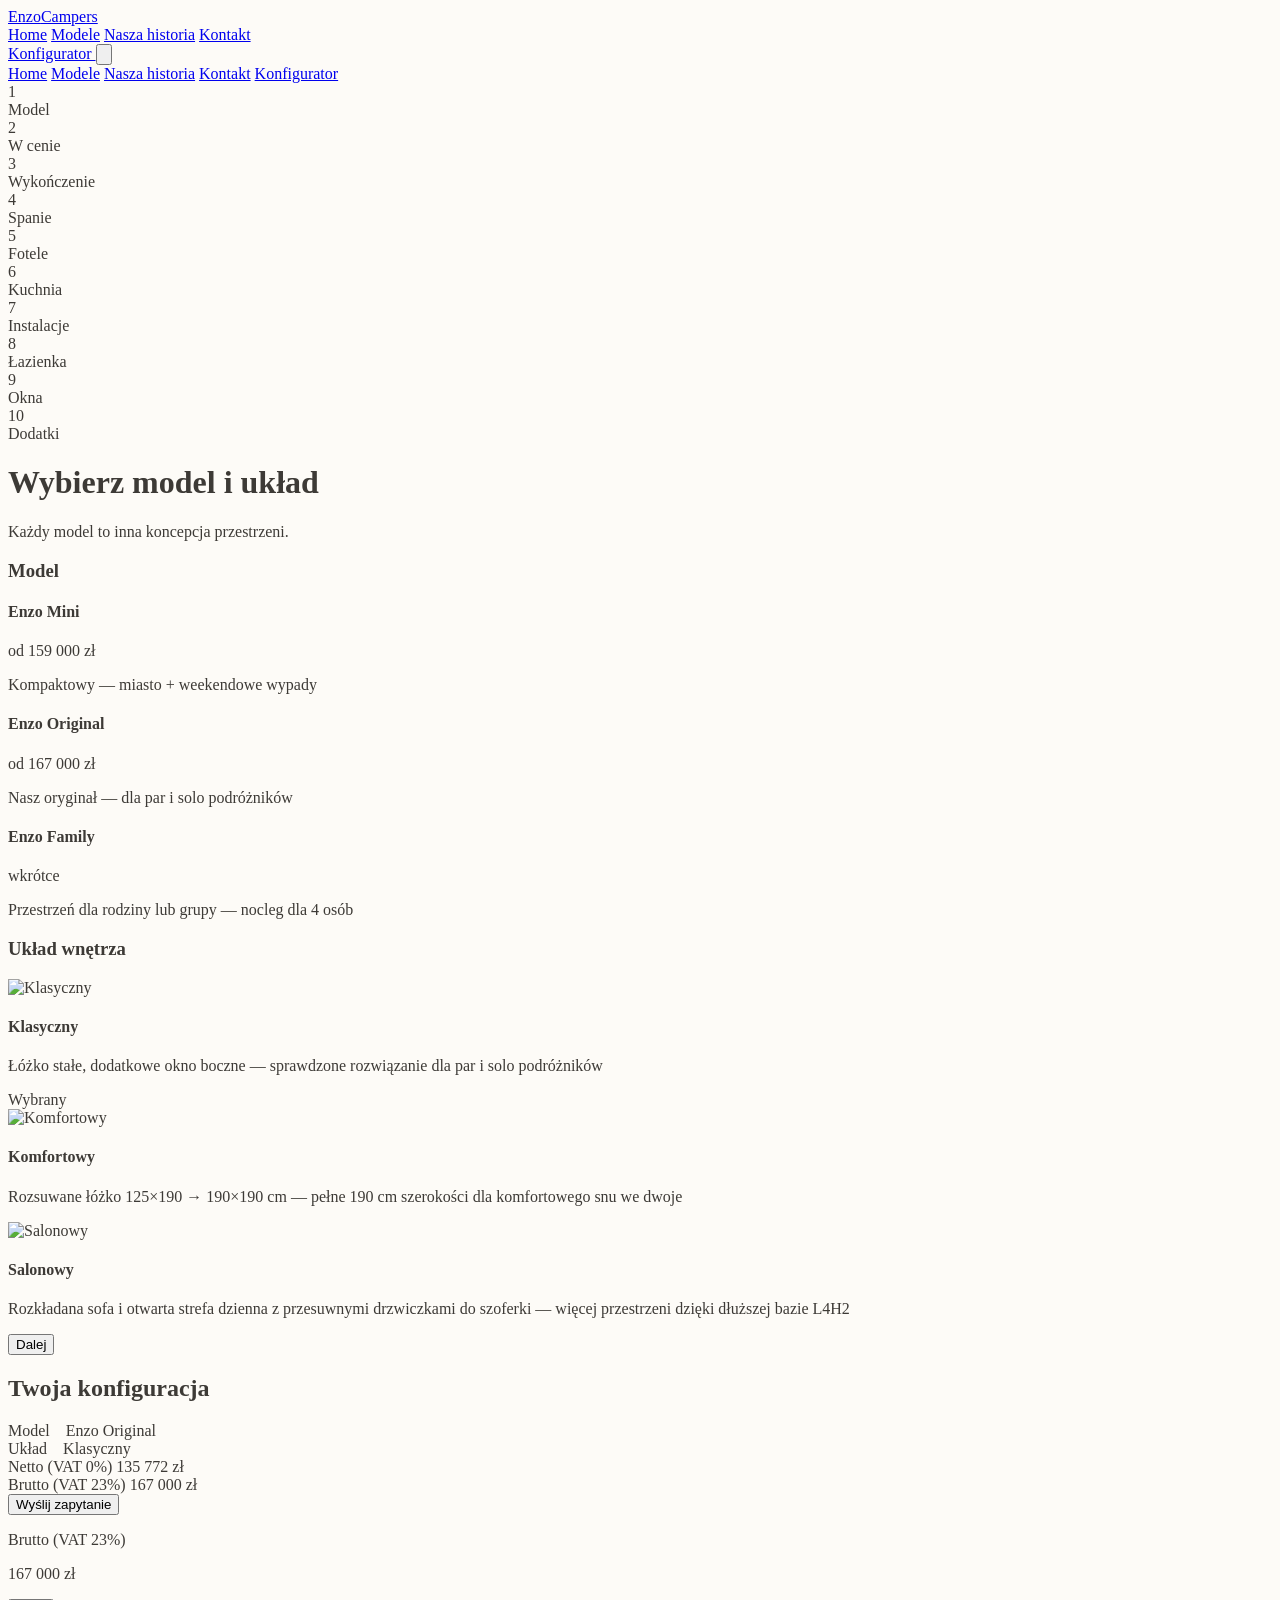
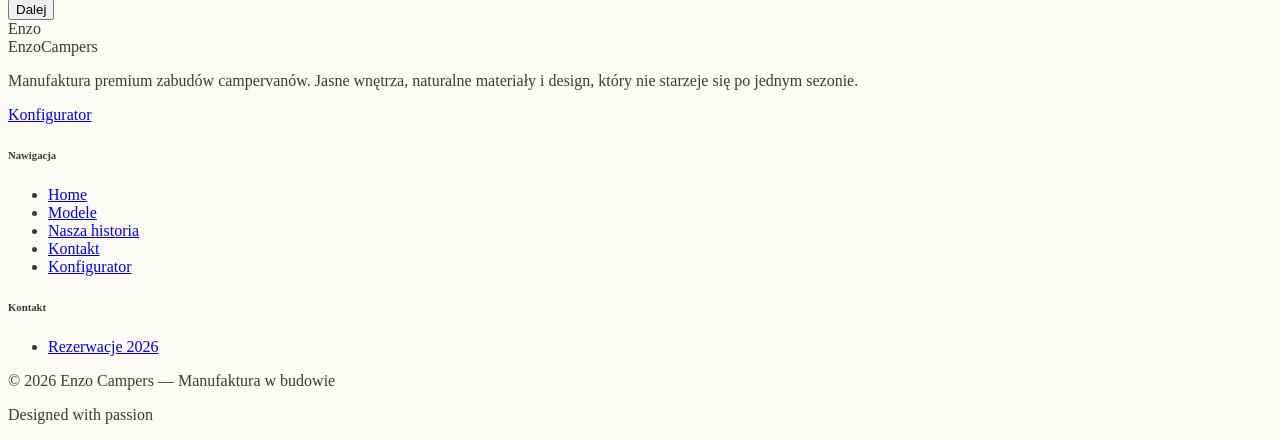
==== commit 6c15ec34: "Flip bed dimensions to width×length, align Salonowy with Mini układ - Bed dimensions now follow PL c" ====
--- a/configurator.html
+++ b/configurator.html
@@ -398,8 +398,8 @@
             layouts: {
                 original: [
                     { id: 'original-a', name: 'Klasyczny', desc: 'Łóżko stałe, dodatkowe okno boczne — sprawdzone rozwiązanie dla par i solo podróżników', img: 'https://placehold.co/600x400/F5EDE3/3D3A36?text=Original+A',
-                      sleepingTitle: 'Łóżko stałe 190×125',
-                      sleepingDesc: 'Stałe łóżko z tyłu vana. Pod stelażem miejsce bagażowe. Sprawdzone rozwiązanie dla pary lub solo — bez konieczności rozkładania na noc.',
+                      sleepingTitle: 'Łóżko stałe 130×190 cm',
+                      sleepingDesc: 'Stałe łóżko z tyłu vana. Pod stelażem miejsce bagażowe. Dodatkowe okno boczne przy stoliku.',
                       seats: {
                           mode: 'choice',
                           factory: {
@@ -412,9 +412,9 @@
                               price: 7000
                           }
                       } },
-                    { id: 'original-b', name: 'Komfortowy', desc: 'Rozsuwane łóżko 190×125 → 190×200 — szerokość king-size dla wygody snu we dwoje', img: 'https://placehold.co/600x400/F5EDE3/3D3A36?text=Original+B',
-                      sleepingTitle: 'Rozsuwane łóżko 190×125 → 190×200',
-                      sleepingDesc: 'W dzień zwężone do 125 cm — więcej miejsca w środku vana. Na noc rozsuwane do 200 cm — szerokość king-size dla wygody snu we dwoje.',
+                    { id: 'original-b', name: 'Komfortowy', desc: 'Rozsuwane łóżko 125×190 → 190×190 cm — pełne 190 cm szerokości dla komfortowego snu we dwoje', img: 'https://placehold.co/600x400/F5EDE3/3D3A36?text=Original+B',
+                      sleepingTitle: 'Rozsuwane łóżko 125×190 → 190×190 cm',
+                      sleepingDesc: 'W dzień zwężone do 125 cm — więcej miejsca w części dziennej. Na noc rozsuwane do 190 cm szerokości dla komfortowego snu we dwoje.',
                       seats: {
                           mode: 'choice',
                           factory: {
@@ -427,13 +427,13 @@
                               price: 7000
                           }
                       } },
-                    { id: 'original-c', name: 'Salonowy', desc: 'Rozkładana sofa z przesuwnymi drzwiczkami do szoferki — otwarta strefa dzienna', img: 'https://placehold.co/600x400/F5EDE3/3D3A36?text=Original+C',
-                      sleepingTitle: 'Sofa-łóżko rozkładana',
+                    { id: 'original-c', name: 'Salonowy', desc: 'Rozkładana sofa i otwarta strefa dzienna z przesuwnymi drzwiczkami do szoferki — więcej przestrzeni dzięki dłuższej bazie L4H2', img: 'https://placehold.co/600x400/F5EDE3/3D3A36?text=Original+C',
+                      sleepingTitle: 'Rozkładana sofa (2 osoby)',
                       sleepingDesc: 'W dzień sofa z jadalnią, na noc rozkłada się w łóżko. Otwarta strefa dzienna dzięki przesuwnym drzwiczkom do szoferki.',
                       seats: {
                           mode: 'fixed',
-                          title: '2 fotele obracane (2 miejsca)',
-                          desc: 'Ze względu na przesuwne drzwiczki do szoferki — 2 fotele obracane z pięknym wykończeniem. Otwarta strefa dzienna, bez opcji ławki.'
+                          title: '2 fotele (2 miejsca)',
+                          desc: 'Ławka pasażerska wyjęta — miejsce potrzebne pod montaż przesuwnych drzwiczek do części hotelowej. 2 fotele w szoferce.'
                       } }
                 ],
                 family: [
@@ -447,13 +447,13 @@
                       } }
                 ],
                 mini: [
-                    { id: 'mini-a', name: 'Kompakt', desc: 'Sofa-łóżko + otwarta strefa dzienna z przejściem do szoferki — optymalny rozkład na krótszej bazie L2H2', img: 'https://placehold.co/600x400/F5EDE3/3D3A36?text=Mini+Kompakt',
-                      sleepingTitle: 'Sofa-łóżko rozkładana',
+                    { id: 'mini-a', name: 'Kompakt', desc: 'Rozkładana sofa i otwarta strefa dzienna z przesuwnymi drzwiczkami do szoferki — optymalny rozkład na krótszej bazie L2H2', img: 'https://placehold.co/600x400/F5EDE3/3D3A36?text=Mini+Kompakt',
+                      sleepingTitle: 'Rozkładana sofa (2 osoby)',
                       sleepingDesc: 'W dzień sofa z jadalnią, na noc rozkłada się w łóżko. Kompaktowa konfiguracja dobrze wykorzystująca krótszą bazę vana.',
                       seats: {
                           mode: 'fixed',
-                          title: '2 fotele obracane (2 miejsca)',
-                          desc: 'Ze względu na przejście z szoferki do części hotelowej — 2 fotele obracane z pięknym wykończeniem. Otwarta strefa dzienna.'
+                          title: '2 fotele (2 miejsca)',
+                          desc: 'Ławka pasażerska wyjęta — miejsce potrzebne pod montaż przesuwnych drzwiczek do części hotelowej. 2 fotele w szoferce.'
                       } }
                 ]
             },
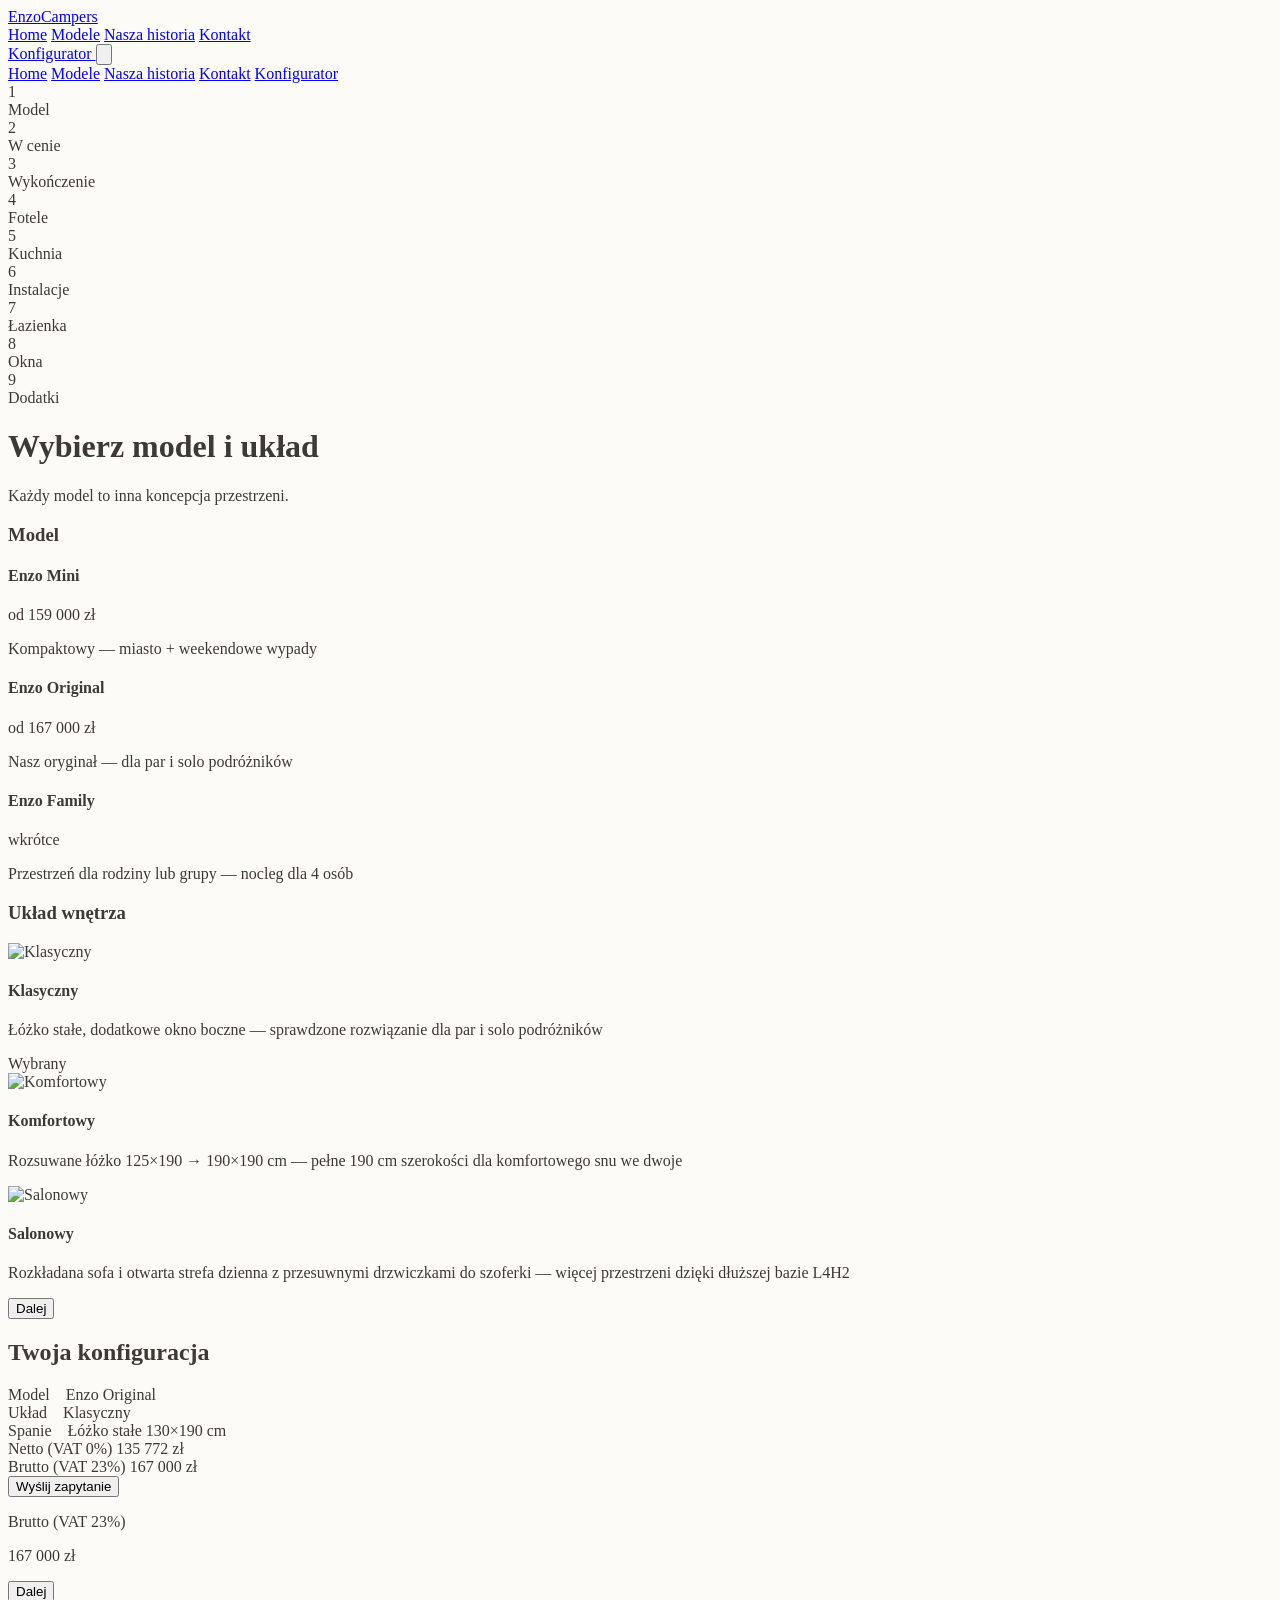
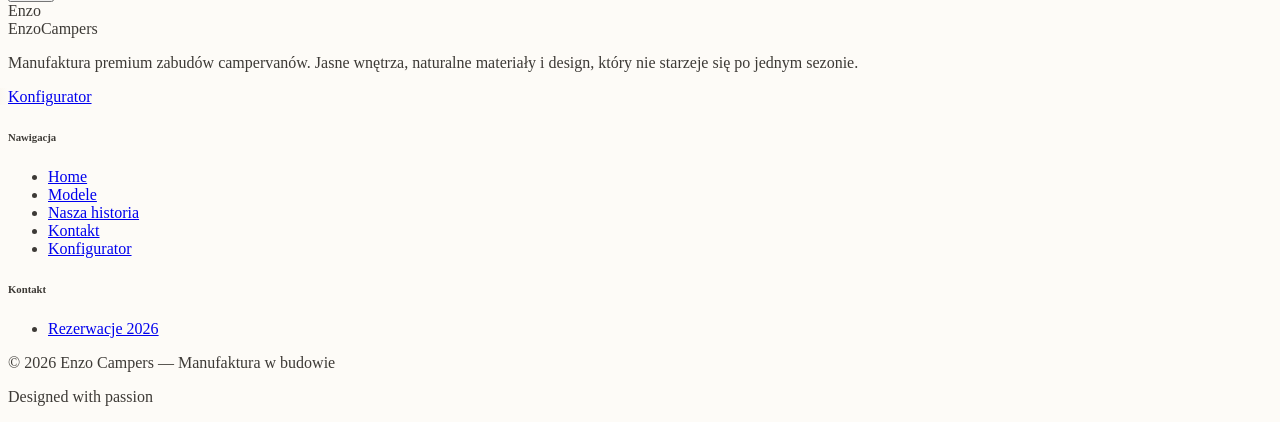
==== commit 33341038: "Drop redundant "Spanie" step from configurator flow Sleeping arrangement is entirely determined by t" ====
--- a/configurator.html
+++ b/configurator.html
@@ -303,6 +303,14 @@
                         <span class="text-brand-ebony/60">Taras dachowy</span>
                         <span class="font-medium text-brand-ebony" id="summary-roofterrace-type">-</span>
                     </div>
+                    <div class="flex justify-between" id="summary-row-ac">
+                        <span class="text-brand-ebony/60">Klimatyzacja</span>
+                        <span class="font-medium text-brand-ebony" id="summary-ac-type">-</span>
+                    </div>
+                    <div class="flex justify-between" id="summary-row-awning">
+                        <span class="text-brand-ebony/60">Markiza</span>
+                        <span class="font-medium text-brand-ebony" id="summary-awning-type">-</span>
+                    </div>
                 </div>
 
                 <div class="space-y-3 mb-8">
@@ -380,13 +388,12 @@
             { id: 1, name: 'Model' },
             { id: 2, name: 'W cenie' },
             { id: 3, name: 'Wykończenie' },
-            { id: 4, name: 'Spanie' },
-            { id: 5, name: 'Fotele' },
-            { id: 6, name: 'Kuchnia' },
-            { id: 7, name: 'Instalacje' },
-            { id: 8, name: 'Łazienka' },
-            { id: 9, name: 'Okna' },
-            { id: 10, name: 'Dodatki' }
+            { id: 4, name: 'Fotele' },
+            { id: 5, name: 'Kuchnia' },
+            { id: 6, name: 'Instalacje' },
+            { id: 7, name: 'Łazienka' },
+            { id: 8, name: 'Okna' },
+            { id: 9, name: 'Dodatki' }
         ];
 
         const configData = {
@@ -577,6 +584,20 @@
                   desc: 'Van bez platformy na dachu.' },
                 { id: 'standard', name: 'Taras dachowy', price: 3500, available: true, label: '(+ 3 500 zł)',
                   desc: 'Platforma zamontowana na dachu vana. Miejsce na poranek z kawą, wieczorny relaks czy obserwację gwiazd. Konstrukcja odporna na warunki atmosferyczne.' }
+            ],
+            ac: [
+                { id: 'none', name: 'Bez klimatyzacji', price: 0, available: true, label: '(w cenie)',
+                  desc: 'Wentylator dachowy Plus Fan 4.0 w standardzie (Original / Family) — cicha wymiana powietrza także przy zamkniętych oknach.' },
+                { id: 'motoblend_kfr2200', name: 'Klimatyzacja dachowa MotoBlend KFR2200 (chłodzenie 2200W + pompa ciepła)', price: 4500, available: true, label: '(+ 4 500 zł)',
+                  desc: 'Klimatyzacja dachowa 230V z inwerterowym kompresorem — chłodzenie 2200W i grzanie pompą ciepła. Zastępuje wentylator dachowy Plus Fan 4.0 (ten sam otwór 400×400 mm). Wymaga baterii LiFePO4 400Ah i przetwornicy Multiplus 3000W (auto-upgrade w Standardzie). Grzanie jako uzupełnienie do Truma Combi D4 / Autoterm.' }
+            ],
+            awning: [
+                { id: 'none', name: 'Bez markizy', price: 0, available: true, label: '(w cenie)',
+                  desc: 'Van bez markizy zewnętrznej.' },
+                { id: 'f45s_300', name: 'Markiza kasetowa Fiamma F45 S', price: 4000, available: true, label: '(+ 4 000 zł)',
+                  desc: 'Markiza kasetowa Fiamma F45 S, długość 3 m. Obudowa Deep Black, tkanina szara. Rozmiar dopasowany do Enzo Mini.' },
+                { id: 'f45s_400', name: 'Markiza kasetowa Fiamma F45 S', price: 5000, available: true, label: '(+ 5 000 zł)',
+                  desc: 'Markiza kasetowa Fiamma F45 S, długość 4 m. Obudowa Deep Black, tkanina szara. Rozmiar dopasowany do Enzo Original i Family.' }
             ]
         };
 
@@ -600,7 +621,9 @@
             shower: 'both',
             window: 'standard',
             sidestep: 'none',
-            roofterrace: 'none'
+            roofterrace: 'none',
+            ac: 'none',
+            awning: 'none'
         };
 
         const luxuryPresets = {
@@ -618,7 +641,9 @@
             bathroomFinish: 'mikro_mix',
             window: 'rear-extra',
             sidestep: 'polyblend_700',
-            roofterrace: 'standard'
+            roofterrace: 'standard',
+            ac: 'none',
+            awning: 'f45s_400'
         };
 
         const standardPresets = {
@@ -637,12 +662,18 @@
             shower: 'both',
             window: 'standard',
             sidestep: 'none',
-            roofterrace: 'none'
+            roofterrace: 'none',
+            ac: 'none',
+            awning: 'none'
         };
 
         const applyPresets = (presets) => {
             Object.keys(presets).forEach(key => {
-                selection[key] = presets[key];
+                if (key === 'awning' && presets[key] === 'f45s_400' && selection.model === 'mini') {
+                    selection.awning = 'f45s_300';
+                } else {
+                    selection[key] = presets[key];
+                }
             });
         };
 
@@ -667,11 +698,14 @@
 
         window.selectOption = (category, id) => {
             const oldKitchen = selection.kitchen;
+            const oldAc = selection.ac;
 
             if (category === 'model' && id !== selection.model) {
                 selection.model = id;
                 const layouts = configData.layouts[id];
                 selection.layout = layouts[0].id;
+                if (selection.awning === 'f45s_400' && id === 'mini') selection.awning = 'f45s_300';
+                else if (selection.awning === 'f45s_300' && id !== 'mini') selection.awning = 'f45s_400';
             } else if (category === 'finish' && id !== selection.finish) {
                 selection.finish = id;
                 if (id === 'luxury') applyPresets(luxuryPresets);
@@ -698,6 +732,18 @@
                 selection.gas = preset.gas;
             }
 
+            // Cascade INTO klima: wymusza LiFePO4 400Ah + Multiplus 3000W
+            if (category === 'ac' && selection.ac === 'motoblend_kfr2200') {
+                selection.battery = '400ah';
+                selection.inverter = 'mp3000';
+            }
+            // Cascade OUT of klima: powrót do presetu (chyba że indukcja też wymaga większych baterii)
+            else if (category === 'ac' && oldAc === 'motoblend_kfr2200' && selection.ac !== 'motoblend_kfr2200' && selection.kitchen !== 'induction') {
+                const preset = selection.finish === 'luxury' ? luxuryPresets : standardPresets;
+                selection.battery = preset.battery;
+                selection.inverter = preset.inverter;
+            }
+
             renderStepContent();
             renderSummary();
         };
@@ -711,6 +757,10 @@
                 if (category === 'gas' && itemId !== 'none') return true;
             } else {
                 if (category === 'gas' && itemId === 'none') return true;
+            }
+            if (selection.ac === 'motoblend_kfr2200') {
+                if (category === 'battery' && itemId === '200ah') return true;
+                if (category === 'inverter' && itemId === 'mp1600') return true;
             }
             return false;
         };
@@ -832,19 +882,6 @@
                     <div class="grid grid-cols-1 md:grid-cols-2 gap-5 mb-10">${finishCards}</div>
                 `;
             } else if (currentStep === 4) {
-                const layouts3 = configData.layouts[selection.model] || [];
-                const activeLayout3 = layouts3.find(l => l.id === selection.layout);
-                content.innerHTML = `
-                    <h1 class="text-3xl md:text-5xl font-display uppercase tracking-tight mb-3">Konfiguracja sypialni</h1>
-                    <p class="text-brand-ebony/60 mb-10">Sposób spania jest częścią wybranego układu wnętrza — dobrany tak, żeby najlepiej wykorzystać przestrzeń.</p>
-                    <div class="border border-brand-ebony/10 rounded-2xl bg-brand-linen/30 p-8 mb-6">
-                        <h3 class="text-[10px] uppercase tracking-[0.3em] font-medium text-brand-ebony/60 mb-4">Układ ${activeLayout3 ? activeLayout3.name : ''}</h3>
-                        <h2 class="font-display text-2xl md:text-3xl uppercase tracking-wide text-brand-ebony mb-4">${activeLayout3 ? activeLayout3.sleepingTitle : '-'}</h2>
-                        <p class="text-brand-ebony/70 font-light leading-relaxed">${activeLayout3 ? activeLayout3.sleepingDesc : ''}</p>
-                    </div>
-                    <p class="text-sm text-brand-ebony/60 italic">Chcesz inny układ spania? Wróć do kroku 1 i wybierz inny układ wnętrza.</p>
-                `;
-            } else if (currentStep === 5) {
                 const layouts4 = configData.layouts[selection.model] || [];
                 const activeLayout4 = layouts4.find(l => l.id === selection.layout);
                 const seats4 = activeLayout4 ? activeLayout4.seats : null;
@@ -894,7 +931,7 @@
                     <p class="text-brand-ebony/60 mb-10">${subtitle}</p>
                     ${seatsContent}
                 `;
-            } else if (currentStep === 6) {
+            } else if (currentStep === 5) {
                 content.innerHTML = `
                     <h1 class="text-3xl md:text-5xl font-display uppercase tracking-tight mb-3">Wyposażenie kuchni</h1>
                     <p class="text-brand-ebony/60 mb-10">Zaprojektuj swoją przestrzeń do gotowania.</p>
@@ -904,7 +941,7 @@
                     <div class="mb-10"><h3 class="text-[10px] uppercase tracking-[0.3em] font-medium text-brand-ebony/60 mb-4">Piekarnik</h3><div class="flex flex-wrap gap-4">${generateOptions('oven', configData.ovens, selection.oven)}</div></div>
                     <p class="text-sm text-brand-ebony/60 italic">Konkretny wzór blatu, kolor kranu/zlewozmywaka i pozostałe wybory estetyczne dobieramy razem podczas konsultacji projektowej.</p>
                 `;
-            } else if (currentStep === 7) {
+            } else if (currentStep === 6) {
                 content.innerHTML = `
                     <h1 class="text-3xl md:text-5xl font-display uppercase tracking-tight mb-3">Instalacje</h1>
                     <p class="text-brand-ebony/60 mb-10">Akumulator, przetwornica, monitoring, panele solarne, ogrzewanie. Każdy element wybierasz osobno.</p>
@@ -915,7 +952,7 @@
                     <div class="mb-8"><h3 class="text-[10px] uppercase tracking-[0.3em] font-medium text-brand-ebony/60 mb-4">Ogrzewanie i ciepła woda</h3><div class="grid grid-cols-1 md:grid-cols-2 gap-4">${generateOptionCards('heating', configData.heating, selection.heating)}</div></div>
                     <div class="mb-8"><h3 class="text-[10px] uppercase tracking-[0.3em] font-medium text-brand-ebony/60 mb-4">Instalacja gazowa</h3><div class="grid grid-cols-1 md:grid-cols-2 gap-4">${generateOptionCards('gas', configData.gas, selection.gas)}</div></div>
                 `;
-            } else if (currentStep === 8) {
+            } else if (currentStep === 7) {
                 content.innerHTML = `
                     <h1 class="text-3xl md:text-5xl font-display uppercase tracking-tight mb-3">Łazienka</h1>
                     <p class="text-brand-ebony/60 mb-10">Zabudowana łazienka w każdej konfiguracji — pełna prywatność niezależnie od kempingu.</p>
@@ -924,18 +961,20 @@
                     <div class="mb-8"><h3 class="text-[10px] uppercase tracking-[0.3em] font-medium text-brand-ebony/60 mb-4">Prysznic</h3><div class="grid grid-cols-1 md:grid-cols-2 gap-4">${generateOptionCards('shower', configData.showers, selection.shower)}</div></div>
                     <p class="text-sm text-brand-ebony/60 italic">Kolory ścian malowanych, wzór płyty wieloformatowej i pozostałe detale estetyczne dobieramy razem podczas konsultacji projektowej.</p>
                 `;
-            } else if (currentStep === 9) {
+            } else if (currentStep === 8) {
                 content.innerHTML = `
                     <h1 class="text-3xl md:text-5xl font-display uppercase tracking-tight mb-3">Okna</h1>
                     <p class="text-brand-ebony/60 mb-10">Wszystkie okna Polyblend — profesjonalne kamperowe z moskitierą i roletą w komplecie. Wybierz czy chcesz dodatkową parę okien w drzwiach tylnych.</p>
                     <div class="mb-10"><h3 class="text-[10px] uppercase tracking-[0.3em] font-medium text-brand-ebony/60 mb-4">Konfiguracja okien</h3><div class="grid grid-cols-1 md:grid-cols-2 gap-4">${generateOptionCards('window', configData.windows, selection.window)}</div></div>
                 `;
-            } else if (currentStep === 10) {
+            } else if (currentStep === 9) {
                 content.innerHTML = `
                     <h1 class="text-3xl md:text-5xl font-display uppercase tracking-tight mb-3">Dodatki</h1>
                     <p class="text-brand-ebony/60 mb-10">Akcesoria zewnętrzne — opt-in. Dodaj to, czego naprawdę potrzebujesz.</p>
                     <div class="mb-8"><h3 class="text-[10px] uppercase tracking-[0.3em] font-medium text-brand-ebony/60 mb-4">Stopień boczny</h3><div class="grid grid-cols-1 md:grid-cols-2 gap-4">${generateOptionCards('sidestep', configData.sidestep, selection.sidestep)}</div></div>
                     <div class="mb-8"><h3 class="text-[10px] uppercase tracking-[0.3em] font-medium text-brand-ebony/60 mb-4">Taras dachowy</h3><div class="grid grid-cols-1 md:grid-cols-2 gap-4">${generateOptionCards('roofterrace', configData.roofterrace, selection.roofterrace)}</div></div>
+                    <div class="mb-8"><h3 class="text-[10px] uppercase tracking-[0.3em] font-medium text-brand-ebony/60 mb-4">Klimatyzacja dachowa</h3><div class="grid grid-cols-1 md:grid-cols-2 gap-4">${generateOptionCards('ac', configData.ac, selection.ac)}</div></div>
+                    <div class="mb-8"><h3 class="text-[10px] uppercase tracking-[0.3em] font-medium text-brand-ebony/60 mb-4">Markiza zewnętrzna</h3><div class="grid grid-cols-1 md:grid-cols-2 gap-4">${generateOptionCards('awning', awningOptionsForModel(), selection.awning)}</div></div>
                 `;
             } else if (currentStep === 2) {
                 const included = [
@@ -971,6 +1010,15 @@
             if (mobileBtn) mobileBtn.textContent = currentStep === steps.length ? 'Wyślij' : 'Dalej';
         };
 
+
+        const awningOptionsForModel = () => {
+            return configData.awning.filter(item => {
+                if (item.id === 'f45s_300') return selection.model === 'mini';
+                if (item.id === 'f45s_400') return selection.model !== 'mini';
+                return true;
+            });
+        };
+
         const generateOptionCards = (category, data, selectedId) => {
             const isLuxury = selection.finish === 'luxury';
             const luxDefault = luxuryPresets[category];
@@ -1068,6 +1116,8 @@
             const activeWindow = configData.windows.find(w => w.id === selection.window) || { price: 0 };
             const activeSidestep = configData.sidestep.find(s => s.id === selection.sidestep) || { price: 0, name: '-' };
             const activeRoofterrace = configData.roofterrace.find(r => r.id === selection.roofterrace) || { price: 0, name: '-' };
+            const activeAc = configData.ac.find(a => a.id === selection.ac) || { price: 0, name: '-' };
+            const activeAwning = configData.awning.find(w => w.id === selection.awning) || { price: 0, name: '-' };
 
             const allLayouts = configData.layouts[selection.model] || [];
             const activeLayout = allLayouts.find(l => l.id === selection.layout);
@@ -1086,7 +1136,7 @@
                 }
             }
 
-            const brutto = activeModel.price + activeFinish.price + seatsPrice + activeKitchen.price + activeOven.price + activeCountertop.price + activeBattery.price + activeInverter.price + activeMonitoring.price + activeSolar.price + activeHeating.price + activeGas.price + activeToilet.price + activeBathroomFinish.price + activeShower.price + activeWindow.price + activeSidestep.price + activeRoofterrace.price;
+            const brutto = activeModel.price + activeFinish.price + seatsPrice + activeKitchen.price + activeOven.price + activeCountertop.price + activeBattery.price + activeInverter.price + activeMonitoring.price + activeSolar.price + activeHeating.price + activeGas.price + activeToilet.price + activeBathroomFinish.price + activeShower.price + activeWindow.price + activeSidestep.price + activeRoofterrace.price + activeAc.price + activeAwning.price;
             const netto = brutto / 1.23;
 
             document.getElementById('summary-model-name').textContent = activeModel.name;
@@ -1109,28 +1159,32 @@
             document.getElementById('summary-window-type').textContent = activeWindow.name;
             document.getElementById('summary-sidestep-type').textContent = activeSidestep.name;
             document.getElementById('summary-roofterrace-type').textContent = activeRoofterrace.name;
+            document.getElementById('summary-ac-type').textContent = activeAc.name;
+            document.getElementById('summary-awning-type').textContent = activeAwning.name;
 
             const rowSteps = {
                 'summary-row-model': 1,
                 'summary-row-layout': 1,
                 'summary-row-finish': 3,
-                'summary-row-bed': 4,
-                'summary-row-seat': 5,
-                'summary-row-countertop': 6,
-                'summary-row-kitchen': 6,
-                'summary-row-oven': 6,
-                'summary-row-battery': 7,
-                'summary-row-inverter': 7,
-                'summary-row-monitoring': 7,
-                'summary-row-solar': 7,
-                'summary-row-heating': 7,
-                'summary-row-gas': 7,
+                'summary-row-bed': 1,
+                'summary-row-seat': 4,
+                'summary-row-countertop': 5,
+                'summary-row-kitchen': 5,
+                'summary-row-oven': 5,
+                'summary-row-battery': 6,
+                'summary-row-inverter': 6,
+                'summary-row-monitoring': 6,
+                'summary-row-solar': 6,
+                'summary-row-heating': 6,
+                'summary-row-gas': 6,
                 'summary-row-bathroom-finish': 8,
-                'summary-row-toilet': 8,
-                'summary-row-shower': 8,
-                'summary-row-window': 9,
-                'summary-row-sidestep': 10,
-                'summary-row-roofterrace': 10
+                'summary-row-toilet': 7,
+                'summary-row-shower': 7,
+                'summary-row-window': 8,
+                'summary-row-sidestep': 9,
+                'summary-row-roofterrace': 9,
+                'summary-row-ac': 9,
+                'summary-row-awning': 9
             };
             Object.entries(rowSteps).forEach(([id, minStep]) => {
                 const el = document.getElementById(id);
